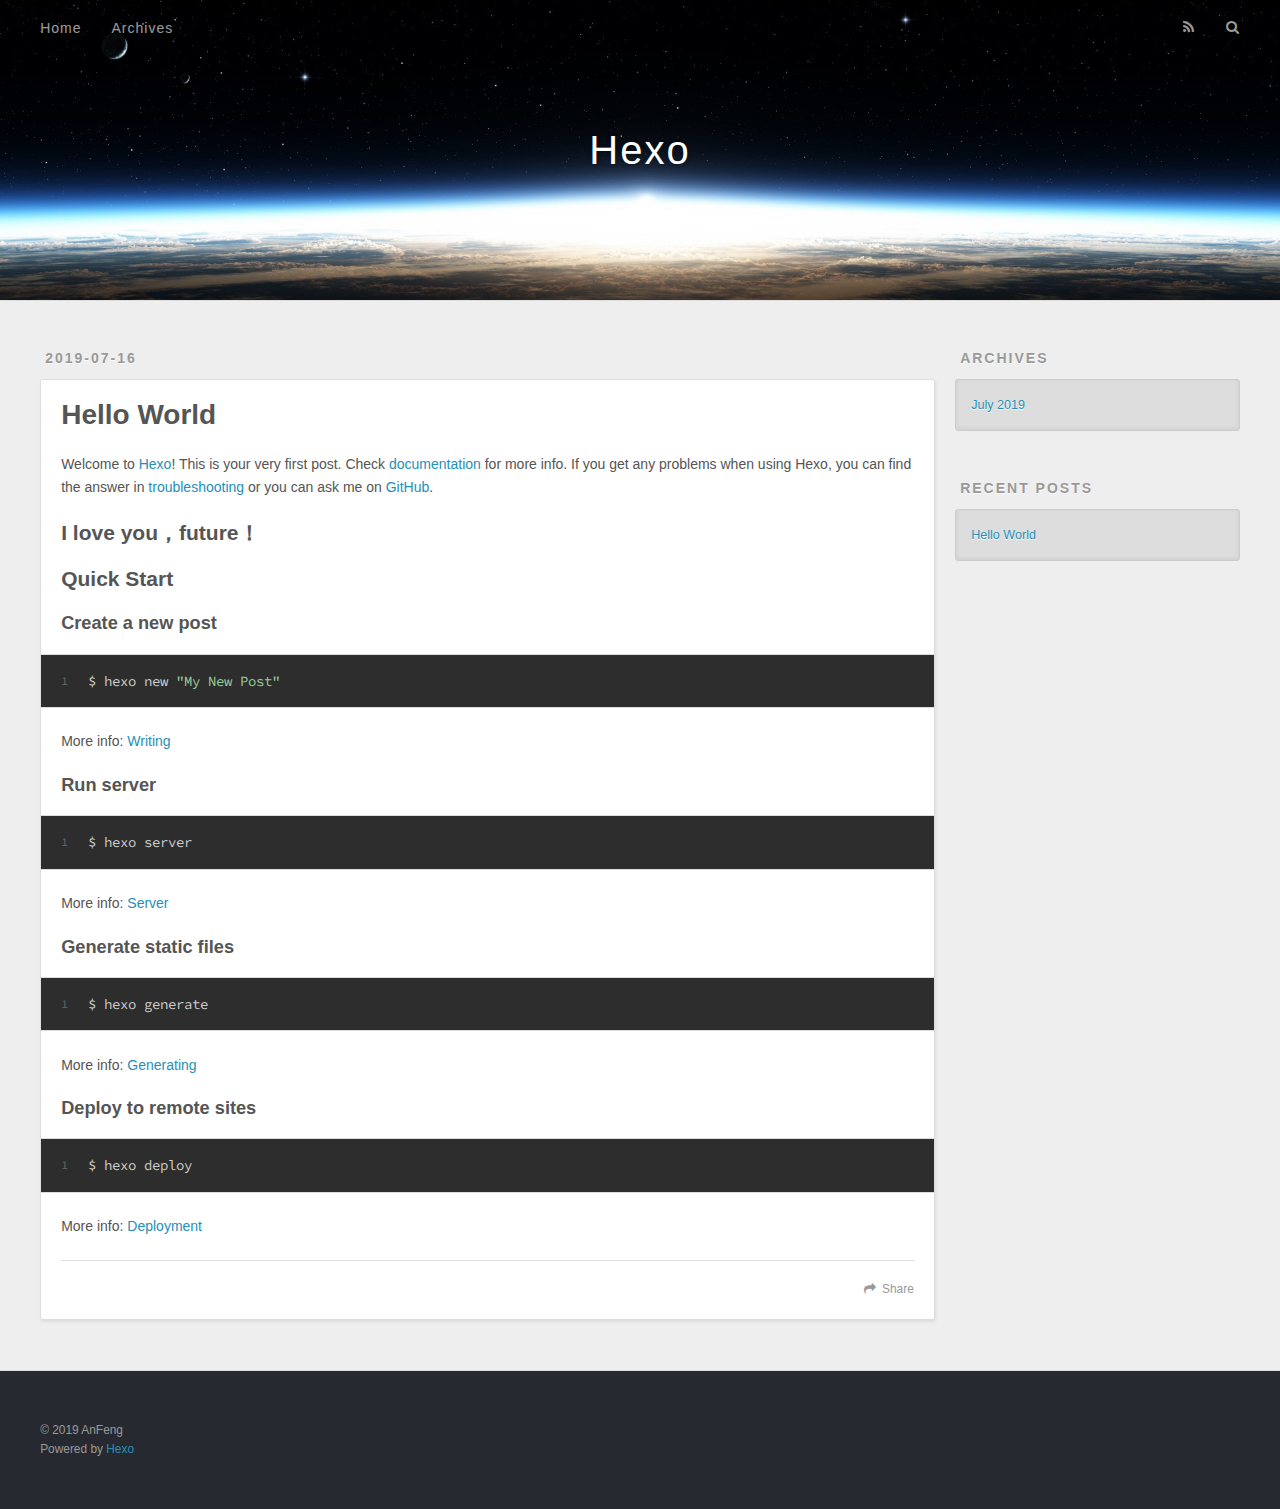
==== index.html @ 1b91a072 "Site updated: 2019-07-16 17:24:58" ====
<!DOCTYPE html>
<html>
<head><meta name="generator" content="Hexo 3.9.0">
  <meta charset="utf-8">
  

  
  <title>Hexo</title>
  <meta name="viewport" content="width=device-width, initial-scale=1, maximum-scale=1">
  <meta property="og:type" content="website">
<meta property="og:title" content="Hexo">
<meta property="og:url" content="https://duguchanglang.github.io.git/index.html">
<meta property="og:site_name" content="Hexo">
<meta property="og:locale" content="default">
<meta name="twitter:card" content="summary">
<meta name="twitter:title" content="Hexo">
  
    <link rel="alternate" href="/atom.xml" title="Hexo" type="application/atom+xml">
  
  
    <link rel="icon" href="/favicon.png">
  
  
    <link href="//fonts.googleapis.com/css?family=Source+Code+Pro" rel="stylesheet" type="text/css">
  
  <link rel="stylesheet" href="/css/style.css">
</head>
</html>
<body>
  <div id="container">
    <div id="wrap">
      <header id="header">
  <div id="banner"></div>
  <div id="header-outer" class="outer">
    <div id="header-title" class="inner">
      <h1 id="logo-wrap">
        <a href="/" id="logo">Hexo</a>
      </h1>
      
    </div>
    <div id="header-inner" class="inner">
      <nav id="main-nav">
        <a id="main-nav-toggle" class="nav-icon"></a>
        
          <a class="main-nav-link" href="/">Home</a>
        
          <a class="main-nav-link" href="/archives">Archives</a>
        
      </nav>
      <nav id="sub-nav">
        
          <a id="nav-rss-link" class="nav-icon" href="/atom.xml" title="RSS Feed"></a>
        
        <a id="nav-search-btn" class="nav-icon" title="Search"></a>
      </nav>
      <div id="search-form-wrap">
        <form action="//google.com/search" method="get" accept-charset="UTF-8" class="search-form"><input type="search" name="q" class="search-form-input" placeholder="Search"><button type="submit" class="search-form-submit">&#xF002;</button><input type="hidden" name="sitesearch" value="https://duguchanglang.github.io.git"></form>
      </div>
    </div>
  </div>
</header>
      <div class="outer">
        <section id="main">
  
    <article id="post-hello-world" class="article article-type-post" itemscope itemprop="blogPost">
  <div class="article-meta">
    <a href="/2019/07/16/hello-world/" class="article-date">
  <time datetime="2019-07-16T07:50:08.561Z" itemprop="datePublished">2019-07-16</time>
</a>
    
  </div>
  <div class="article-inner">
    
    
      <header class="article-header">
        
  
    <h1 itemprop="name">
      <a class="article-title" href="/2019/07/16/hello-world/">Hello World</a>
    </h1>
  

      </header>
    
    <div class="article-entry" itemprop="articleBody">
      
        <p>Welcome to <a href="https://hexo.io/" target="_blank" rel="noopener">Hexo</a>! This is your very first post. Check <a href="https://hexo.io/docs/" target="_blank" rel="noopener">documentation</a> for more info. If you get any problems when using Hexo, you can find the answer in <a href="https://hexo.io/docs/troubleshooting.html" target="_blank" rel="noopener">troubleshooting</a> or you can ask me on <a href="https://github.com/hexojs/hexo/issues" target="_blank" rel="noopener">GitHub</a>.</p>
<h2 id="I-love-you，future！"><a href="#I-love-you，future！" class="headerlink" title="I love you，future！"></a>I love you，future！</h2><h2 id="Quick-Start"><a href="#Quick-Start" class="headerlink" title="Quick Start"></a>Quick Start</h2><h3 id="Create-a-new-post"><a href="#Create-a-new-post" class="headerlink" title="Create a new post"></a>Create a new post</h3><figure class="highlight bash"><table><tr><td class="gutter"><pre><span class="line">1</span><br></pre></td><td class="code"><pre><span class="line">$ hexo new <span class="string">"My New Post"</span></span><br></pre></td></tr></table></figure>

<p>More info: <a href="https://hexo.io/docs/writing.html" target="_blank" rel="noopener">Writing</a></p>
<h3 id="Run-server"><a href="#Run-server" class="headerlink" title="Run server"></a>Run server</h3><figure class="highlight bash"><table><tr><td class="gutter"><pre><span class="line">1</span><br></pre></td><td class="code"><pre><span class="line">$ hexo server</span><br></pre></td></tr></table></figure>

<p>More info: <a href="https://hexo.io/docs/server.html" target="_blank" rel="noopener">Server</a></p>
<h3 id="Generate-static-files"><a href="#Generate-static-files" class="headerlink" title="Generate static files"></a>Generate static files</h3><figure class="highlight bash"><table><tr><td class="gutter"><pre><span class="line">1</span><br></pre></td><td class="code"><pre><span class="line">$ hexo generate</span><br></pre></td></tr></table></figure>

<p>More info: <a href="https://hexo.io/docs/generating.html" target="_blank" rel="noopener">Generating</a></p>
<h3 id="Deploy-to-remote-sites"><a href="#Deploy-to-remote-sites" class="headerlink" title="Deploy to remote sites"></a>Deploy to remote sites</h3><figure class="highlight bash"><table><tr><td class="gutter"><pre><span class="line">1</span><br></pre></td><td class="code"><pre><span class="line">$ hexo deploy</span><br></pre></td></tr></table></figure>

<p>More info: <a href="https://hexo.io/docs/deployment.html" target="_blank" rel="noopener">Deployment</a></p>

      
    </div>
    <footer class="article-footer">
      <a data-url="https://duguchanglang.github.io.git/2019/07/16/hello-world/" data-id="cjy5m1qto00001wuz02lzui1f" class="article-share-link">Share</a>
      
      
    </footer>
  </div>
  
</article>


  


</section>
        
          <aside id="sidebar">
  
    

  
    

  
    
  
    
  <div class="widget-wrap">
    <h3 class="widget-title">Archives</h3>
    <div class="widget">
      <ul class="archive-list"><li class="archive-list-item"><a class="archive-list-link" href="/archives/2019/07/">July 2019</a></li></ul>
    </div>
  </div>


  
    
  <div class="widget-wrap">
    <h3 class="widget-title">Recent Posts</h3>
    <div class="widget">
      <ul>
        
          <li>
            <a href="/2019/07/16/hello-world/">Hello World</a>
          </li>
        
      </ul>
    </div>
  </div>

  
</aside>
        
      </div>
      <footer id="footer">
  
  <div class="outer">
    <div id="footer-info" class="inner">
      &copy; 2019 AnFeng<br>
      Powered by <a href="http://hexo.io/" target="_blank">Hexo</a>
    </div>
  </div>
</footer>
    </div>
    <nav id="mobile-nav">
  
    <a href="/" class="mobile-nav-link">Home</a>
  
    <a href="/archives" class="mobile-nav-link">Archives</a>
  
</nav>
    

<script src="//ajax.googleapis.com/ajax/libs/jquery/2.0.3/jquery.min.js"></script>


  <link rel="stylesheet" href="/fancybox/jquery.fancybox.css">
  <script src="/fancybox/jquery.fancybox.pack.js"></script>


<script src="/js/script.js"></script>



  </div>
</body>
</html>
---- css/style.css ----
body {
  width: 100%;
}
body:before,
body:after {
  content: "";
  display: table;
}
body:after {
  clear: both;
}
html,
body,
div,
span,
applet,
object,
iframe,
h1,
h2,
h3,
h4,
h5,
h6,
p,
blockquote,
pre,
a,
abbr,
acronym,
address,
big,
cite,
code,
del,
dfn,
em,
img,
ins,
kbd,
q,
s,
samp,
small,
strike,
strong,
sub,
sup,
tt,
var,
dl,
dt,
dd,
ol,
ul,
li,
fieldset,
form,
label,
legend,
table,
caption,
tbody,
tfoot,
thead,
tr,
th,
td {
  margin: 0;
  padding: 0;
  border: 0;
  outline: 0;
  font-weight: inherit;
  font-style: inherit;
  font-family: inherit;
  font-size: 100%;
  vertical-align: baseline;
}
body {
  line-height: 1;
  color: #000;
  background: #fff;
}
ol,
ul {
  list-style: none;
}
table {
  border-collapse: separate;
  border-spacing: 0;
  vertical-align: middle;
}
caption,
th,
td {
  text-align: left;
  font-weight: normal;
  vertical-align: middle;
}
a img {
  border: none;
}
input,
button {
  margin: 0;
  padding: 0;
}
input::-moz-focus-inner,
button::-moz-focus-inner {
  border: 0;
  padding: 0;
}
@font-face {
  font-family: FontAwesome;
  font-style: normal;
  font-weight: normal;
  src: url("fonts/fontawesome-webfont.eot?v=#4.0.3");
  src: url("fonts/fontawesome-webfont.eot?#iefix&v=#4.0.3") format("embedded-opentype"), url("fonts/fontawesome-webfont.woff?v=#4.0.3") format("woff"), url("fonts/fontawesome-webfont.ttf?v=#4.0.3") format("truetype"), url("fonts/fontawesome-webfont.svg#fontawesomeregular?v=#4.0.3") format("svg");
}
html,
body,
#container {
  height: 100%;
}
body {
  background: #eee;
  font: 14px -apple-system, BlinkMacSystemFont, "Segoe UI", "Roboto", "Oxygen", "Ubuntu", "Cantarell", "Fira Sans", "Droid Sans", "Helvetica Neue", sans-serif;
  -webkit-text-size-adjust: 100%;
}
.outer {
  max-width: 1220px;
  margin: 0 auto;
  padding: 0 20px;
}
.outer:before,
.outer:after {
  content: "";
  display: table;
}
.outer:after {
  clear: both;
}
.inner {
  display: inline;
  float: left;
  width: 98.33333333333333%;
  margin: 0 0.833333333333333%;
}
.left,
.alignleft {
  float: left;
}
.right,
.alignright {
  float: right;
}
.clear {
  clear: both;
}
#container {
  position: relative;
}
.mobile-nav-on {
  overflow: hidden;
}
#wrap {
  height: 100%;
  width: 100%;
  position: absolute;
  top: 0;
  left: 0;
  -webkit-transition: 0.2s ease-out;
  -moz-transition: 0.2s ease-out;
  -ms-transition: 0.2s ease-out;
  transition: 0.2s ease-out;
  z-index: 1;
  background: #eee;
}
.mobile-nav-on #wrap {
  left: 280px;
}
@media screen and (min-width: 768px) {
  #main {
    display: inline;
    float: left;
    width: 73.33333333333333%;
    margin: 0 0.833333333333333%;
  }
}
.article-date,
.article-category-link,
.archive-year,
.widget-title {
  text-decoration: none;
  text-transform: uppercase;
  letter-spacing: 2px;
  color: #999;
  margin-bottom: 1em;
  margin-left: 5px;
  line-height: 1em;
  text-shadow: 0 1px #fff;
  font-weight: bold;
}
.article-inner,
.archive-article-inner {
  background: #fff;
  -webkit-box-shadow: 1px 2px 3px #ddd;
  box-shadow: 1px 2px 3px #ddd;
  border: 1px solid #ddd;
  border-radius: 3px;
}
.article-entry h1,
.widget h1 {
  font-size: 2em;
}
.article-entry h2,
.widget h2 {
  font-size: 1.5em;
}
.article-entry h3,
.widget h3 {
  font-size: 1.3em;
}
.article-entry h4,
.widget h4 {
  font-size: 1.2em;
}
.article-entry h5,
.widget h5 {
  font-size: 1em;
}
.article-entry h6,
.widget h6 {
  font-size: 1em;
  color: #999;
}
.article-entry hr,
.widget hr {
  border: 1px dashed #ddd;
}
.article-entry strong,
.widget strong {
  font-weight: bold;
}
.article-entry em,
.widget em,
.article-entry cite,
.widget cite {
  font-style: italic;
}
.article-entry sup,
.widget sup,
.article-entry sub,
.widget sub {
  font-size: 0.75em;
  line-height: 0;
  position: relative;
  vertical-align: baseline;
}
.article-entry sup,
.widget sup {
  top: -0.5em;
}
.article-entry sub,
.widget sub {
  bottom: -0.2em;
}
.article-entry small,
.widget small {
  font-size: 0.85em;
}
.article-entry acronym,
.widget acronym,
.article-entry abbr,
.widget abbr {
  border-bottom: 1px dotted;
}
.article-entry ul,
.widget ul,
.article-entry ol,
.widget ol,
.article-entry dl,
.widget dl {
  margin: 0 20px;
  line-height: 1.6em;
}
.article-entry ul ul,
.widget ul ul,
.article-entry ol ul,
.widget ol ul,
.article-entry ul ol,
.widget ul ol,
.article-entry ol ol,
.widget ol ol {
  margin-top: 0;
  margin-bottom: 0;
}
.article-entry ul,
.widget ul {
  list-style: disc;
}
.article-entry ol,
.widget ol {
  list-style: decimal;
}
.article-entry dt,
.widget dt {
  font-weight: bold;
}
#header {
  height: 300px;
  position: relative;
  border-bottom: 1px solid #ddd;
}
#header:before,
#header:after {
  content: "";
  position: absolute;
  left: 0;
  right: 0;
  height: 40px;
}
#header:before {
  top: 0;
  background: -webkit-linear-gradient(rgba(0,0,0,0.2), transparent);
  background: -moz-linear-gradient(rgba(0,0,0,0.2), transparent);
  background: -ms-linear-gradient(rgba(0,0,0,0.2), transparent);
  background: linear-gradient(rgba(0,0,0,0.2), transparent);
}
#header:after {
  bottom: 0;
  background: -webkit-linear-gradient(transparent, rgba(0,0,0,0.2));
  background: -moz-linear-gradient(transparent, rgba(0,0,0,0.2));
  background: -ms-linear-gradient(transparent, rgba(0,0,0,0.2));
  background: linear-gradient(transparent, rgba(0,0,0,0.2));
}
#header-outer {
  height: 100%;
  position: relative;
}
#header-inner {
  position: relative;
  overflow: hidden;
}
#banner {
  position: absolute;
  top: 0;
  left: 0;
  width: 100%;
  height: 100%;
  background: url("images/banner.jpg") center #000;
  -webkit-background-size: cover;
  -moz-background-size: cover;
  background-size: cover;
  z-index: -1;
}
#header-title {
  text-align: center;
  height: 40px;
  position: absolute;
  top: 50%;
  left: 0;
  margin-top: -20px;
}
#logo,
#subtitle {
  text-decoration: none;
  color: #fff;
  font-weight: 300;
  text-shadow: 0 1px 4px rgba(0,0,0,0.3);
}
#logo {
  font-size: 40px;
  line-height: 40px;
  letter-spacing: 2px;
}
#subtitle {
  font-size: 16px;
  line-height: 16px;
  letter-spacing: 1px;
}
#subtitle-wrap {
  margin-top: 16px;
}
#main-nav {
  float: left;
  margin-left: -15px;
}
.nav-icon,
.main-nav-link {
  float: left;
  color: #fff;
  opacity: 0.6;
  text-decoration: none;
  text-shadow: 0 1px rgba(0,0,0,0.2);
  -webkit-transition: opacity 0.2s;
  -moz-transition: opacity 0.2s;
  -ms-transition: opacity 0.2s;
  transition: opacity 0.2s;
  display: block;
  padding: 20px 15px;
}
.nav-icon:hover,
.main-nav-link:hover {
  opacity: 1;
}
.nav-icon {
  font-family: FontAwesome;
  text-align: center;
  font-size: 14px;
  width: 14px;
  height: 14px;
  padding: 20px 15px;
  position: relative;
  cursor: pointer;
}
.main-nav-link {
  font-weight: 300;
  letter-spacing: 1px;
}
@media screen and (max-width: 479px) {
  .main-nav-link {
    display: none;
  }
}
#main-nav-toggle {
  display: none;
}
#main-nav-toggle:before {
  content: "\f0c9";
}
@media screen and (max-width: 479px) {
  #main-nav-toggle {
    display: block;
  }
}
#sub-nav {
  float: right;
  margin-right: -15px;
}
#nav-rss-link:before {
  content: "\f09e";
}
#nav-search-btn:before {
  content: "\f002";
}
#search-form-wrap {
  position: absolute;
  top: 15px;
  width: 150px;
  height: 30px;
  right: -150px;
  opacity: 0;
  -webkit-transition: 0.2s ease-out;
  -moz-transition: 0.2s ease-out;
  -ms-transition: 0.2s ease-out;
  transition: 0.2s ease-out;
}
#search-form-wrap.on {
  opacity: 1;
  right: 0;
}
@media screen and (max-width: 479px) {
  #search-form-wrap {
    width: 100%;
    right: -100%;
  }
}
.search-form {
  position: absolute;
  top: 0;
  left: 0;
  right: 0;
  background: #fff;
  padding: 5px 15px;
  border-radius: 15px;
  -webkit-box-shadow: 0 0 10px rgba(0,0,0,0.3);
  box-shadow: 0 0 10px rgba(0,0,0,0.3);
}
.search-form-input {
  border: none;
  background: none;
  color: #555;
  width: 100%;
  font: 13px -apple-system, BlinkMacSystemFont, "Segoe UI", "Roboto", "Oxygen", "Ubuntu", "Cantarell", "Fira Sans", "Droid Sans", "Helvetica Neue", sans-serif;
  outline: none;
}
.search-form-input::-webkit-search-results-decoration,
.search-form-input::-webkit-search-cancel-button {
  -webkit-appearance: none;
}
.search-form-submit {
  position: absolute;
  top: 50%;
  right: 10px;
  margin-top: -7px;
  font: 13px FontAwesome;
  border: none;
  background: none;
  color: #bbb;
  cursor: pointer;
}
.search-form-submit:hover,
.search-form-submit:focus {
  color: #777;
}
.article {
  margin: 50px 0;
}
.article-inner {
  overflow: hidden;
}
.article-meta:before,
.article-meta:after {
  content: "";
  display: table;
}
.article-meta:after {
  clear: both;
}
.article-date {
  float: left;
}
.article-category {
  float: left;
  line-height: 1em;
  color: #ccc;
  text-shadow: 0 1px #fff;
  margin-left: 8px;
}
.article-category:before {
  content: "\2022";
}
.article-category-link {
  margin: 0 12px 1em;
}
.article-header {
  padding: 20px 20px 0;
}
.article-title {
  text-decoration: none;
  font-size: 2em;
  font-weight: bold;
  color: #555;
  line-height: 1.1em;
  -webkit-transition: color 0.2s;
  -moz-transition: color 0.2s;
  -ms-transition: color 0.2s;
  transition: color 0.2s;
}
a.article-title:hover {
  color: #258fb8;
}
.article-entry {
  color: #555;
  padding: 0 20px;
}
.article-entry:before,
.article-entry:after {
  content: "";
  display: table;
}
.article-entry:after {
  clear: both;
}
.article-entry p,
.article-entry table {
  line-height: 1.6em;
  margin: 1.6em 0;
}
.article-entry h1,
.article-entry h2,
.article-entry h3,
.article-entry h4,
.article-entry h5,
.article-entry h6 {
  font-weight: bold;
}
.article-entry h1,
.article-entry h2,
.article-entry h3,
.article-entry h4,
.article-entry h5,
.article-entry h6 {
  line-height: 1.1em;
  margin: 1.1em 0;
}
.article-entry a {
  color: #258fb8;
  text-decoration: none;
}
.article-entry a:hover {
  text-decoration: underline;
}
.article-entry ul,
.article-entry ol,
.article-entry dl {
  margin-top: 1.6em;
  margin-bottom: 1.6em;
}
.article-entry img,
.article-entry video {
  max-width: 100%;
  height: auto;
  display: block;
  margin: auto;
}
.article-entry iframe {
  border: none;
}
.article-entry table {
  width: 100%;
  border-collapse: collapse;
  border-spacing: 0;
}
.article-entry th {
  font-weight: bold;
  border-bottom: 3px solid #ddd;
  padding-bottom: 0.5em;
}
.article-entry td {
  border-bottom: 1px solid #ddd;
  padding: 10px 0;
}
.article-entry blockquote {
  font-family: Georgia, "Times New Roman", serif;
  font-size: 1.4em;
  margin: 1.6em 20px;
  text-align: center;
}
.article-entry blockquote footer {
  font-size: 14px;
  margin: 1.6em 0;
  font-family: -apple-system, BlinkMacSystemFont, "Segoe UI", "Roboto", "Oxygen", "Ubuntu", "Cantarell", "Fira Sans", "Droid Sans", "Helvetica Neue", sans-serif;
}
.article-entry blockquote footer cite:before {
  content: "—";
  padding: 0 0.5em;
}
.article-entry .pullquote {
  text-align: left;
  width: 45%;
  margin: 0;
}
.article-entry .pullquote.left {
  margin-left: 0.5em;
  margin-right: 1em;
}
.article-entry .pullquote.right {
  margin-right: 0.5em;
  margin-left: 1em;
}
.article-entry .caption {
  color: #999;
  display: block;
  font-size: 0.9em;
  margin-top: 0.5em;
  position: relative;
  text-align: center;
}
.article-entry .video-container {
  position: relative;
  padding-top: 56.25%;
  height: 0;
  overflow: hidden;
}
.article-entry .video-container iframe,
.article-entry .video-container object,
.article-entry .video-container embed {
  position: absolute;
  top: 0;
  left: 0;
  width: 100%;
  height: 100%;
  margin-top: 0;
}
.article-more-link a {
  display: inline-block;
  line-height: 1em;
  padding: 6px 15px;
  border-radius: 15px;
  background: #eee;
  color: #999;
  text-shadow: 0 1px #fff;
  text-decoration: none;
}
.article-more-link a:hover {
  background: #258fb8;
  color: #fff;
  text-decoration: none;
  text-shadow: 0 1px #1e7293;
}
.article-footer {
  font-size: 0.85em;
  line-height: 1.6em;
  border-top: 1px solid #ddd;
  padding-top: 1.6em;
  margin: 0 20px 20px;
}
.article-footer:before,
.article-footer:after {
  content: "";
  display: table;
}
.article-footer:after {
  clear: both;
}
.article-footer a {
  color: #999;
  text-decoration: none;
}
.article-footer a:hover {
  color: #555;
}
.article-tag-list-item {
  float: left;
  margin-right: 10px;
}
.article-tag-list-link:before {
  content: "#";
}
.article-comment-link {
  float: right;
}
.article-comment-link:before {
  content: "\f075";
  font-family: FontAwesome;
  padding-right: 8px;
}
.article-share-link {
  cursor: pointer;
  float: right;
  margin-left: 20px;
}
.article-share-link:before {
  content: "\f064";
  font-family: FontAwesome;
  padding-right: 6px;
}
#article-nav {
  position: relative;
}
#article-nav:before,
#article-nav:after {
  content: "";
  display: table;
}
#article-nav:after {
  clear: both;
}
@media screen and (min-width: 768px) {
  #article-nav {
    margin: 50px 0;
  }
  #article-nav:before {
    width: 8px;
    height: 8px;
    position: absolute;
    top: 50%;
    left: 50%;
    margin-top: -4px;
    margin-left: -4px;
    content: "";
    border-radius: 50%;
    background: #ddd;
    -webkit-box-shadow: 0 1px 2px #fff;
    box-shadow: 0 1px 2px #fff;
  }
}
.article-nav-link-wrap {
  text-decoration: none;
  text-shadow: 0 1px #fff;
  color: #999;
  -webkit-box-sizing: border-box;
  -moz-box-sizing: border-box;
  box-sizing: border-box;
  margin-top: 50px;
  text-align: center;
  display: block;
}
.article-nav-link-wrap:hover {
  color: #555;
}
@media screen and (min-width: 768px) {
  .article-nav-link-wrap {
    width: 50%;
    margin-top: 0;
  }
}
@media screen and (min-width: 768px) {
  #article-nav-newer {
    float: left;
    text-align: right;
    padding-right: 20px;
  }
}
@media screen and (min-width: 768px) {
  #article-nav-older {
    float: right;
    text-align: left;
    padding-left: 20px;
  }
}
.article-nav-caption {
  text-transform: uppercase;
  letter-spacing: 2px;
  color: #ddd;
  line-height: 1em;
  font-weight: bold;
}
#article-nav-newer .article-nav-caption {
  margin-right: -2px;
}
.article-nav-title {
  font-size: 0.85em;
  line-height: 1.6em;
  margin-top: 0.5em;
}
.article-share-box {
  position: absolute;
  display: none;
  background: #fff;
  -webkit-box-shadow: 1px 2px 10px rgba(0,0,0,0.2);
  box-shadow: 1px 2px 10px rgba(0,0,0,0.2);
  border-radius: 3px;
  margin-left: -145px;
  overflow: hidden;
  z-index: 1;
}
.article-share-box.on {
  display: block;
}
.article-share-input {
  width: 100%;
  background: none;
  -webkit-box-sizing: border-box;
  -moz-box-sizing: border-box;
  box-sizing: border-box;
  font: 14px -apple-system, BlinkMacSystemFont, "Segoe UI", "Roboto", "Oxygen", "Ubuntu", "Cantarell", "Fira Sans", "Droid Sans", "Helvetica Neue", sans-serif;
  padding: 0 15px;
  color: #555;
  outline: none;
  border: 1px solid #ddd;
  border-radius: 3px 3px 0 0;
  height: 36px;
  line-height: 36px;
}
.article-share-links {
  background: #eee;
}
.article-share-links:before,
.article-share-links:after {
  content: "";
  display: table;
}
.article-share-links:after {
  clear: both;
}
.article-share-twitter,
.article-share-facebook,
.article-share-pinterest,
.article-share-google {
  width: 50px;
  height: 36px;
  display: block;
  float: left;
  position: relative;
  color: #999;
  text-shadow: 0 1px #fff;
}
.article-share-twitter:before,
.article-share-facebook:before,
.article-share-pinterest:before,
.article-share-google:before {
  font-size: 20px;
  font-family: FontAwesome;
  width: 20px;
  height: 20px;
  position: absolute;
  top: 50%;
  left: 50%;
  margin-top: -10px;
  margin-left: -10px;
  text-align: center;
}
.article-share-twitter:hover,
.article-share-facebook:hover,
.article-share-pinterest:hover,
.article-share-google:hover {
  color: #fff;
}
.article-share-twitter:before {
  content: "\f099";
}
.article-share-twitter:hover {
  background: #00aced;
  text-shadow: 0 1px #008abe;
}
.article-share-facebook:before {
  content: "\f09a";
}
.article-share-facebook:hover {
  background: #3b5998;
  text-shadow: 0 1px #2f477a;
}
.article-share-pinterest:before {
  content: "\f0d2";
}
.article-share-pinterest:hover {
  background: #cb2027;
  text-shadow: 0 1px #a21a1f;
}
.article-share-google:before {
  content: "\f0d5";
}
.article-share-google:hover {
  background: #dd4b39;
  text-shadow: 0 1px #be3221;
}
.article-gallery {
  background: #000;
  position: relative;
}
.article-gallery-photos {
  position: relative;
  overflow: hidden;
}
.article-gallery-img {
  display: none;
  max-width: 100%;
}
.article-gallery-img:first-child {
  display: block;
}
.article-gallery-img.loaded {
  position: absolute;
  display: block;
}
.article-gallery-img img {
  display: block;
  max-width: 100%;
  margin: 0 auto;
}
#comments {
  background: #fff;
  -webkit-box-shadow: 1px 2px 3px #ddd;
  box-shadow: 1px 2px 3px #ddd;
  padding: 20px;
  border: 1px solid #ddd;
  border-radius: 3px;
  margin: 50px 0;
}
#comments a {
  color: #258fb8;
}
.archives-wrap {
  margin: 50px 0;
}
.archives:before,
.archives:after {
  content: "";
  display: table;
}
.archives:after {
  clear: both;
}
.archive-year-wrap {
  margin-bottom: 1em;
}
.archives {
  -webkit-column-gap: 10px;
  -moz-column-gap: 10px;
  column-gap: 10px;
}
@media screen and (min-width: 480px) and (max-width: 767px) {
  .archives {
    -webkit-column-count: 2;
    -moz-column-count: 2;
    column-count: 2;
  }
}
@media screen and (min-width: 768px) {
  .archives {
    -webkit-column-count: 3;
    -moz-column-count: 3;
    column-count: 3;
  }
}
.archive-article {
  -webkit-column-break-inside: avoid;
  page-break-inside: avoid;
  overflow: hidden;
  break-inside: avoid-column;
}
.archive-article-inner {
  padding: 10px;
  margin-bottom: 15px;
}
.archive-article-title {
  text-decoration: none;
  font-weight: bold;
  color: #555;
  -webkit-transition: color 0.2s;
  -moz-transition: color 0.2s;
  -ms-transition: color 0.2s;
  transition: color 0.2s;
  line-height: 1.6em;
}
.archive-article-title:hover {
  color: #258fb8;
}
.archive-article-footer {
  margin-top: 1em;
}
.archive-article-date {
  color: #999;
  text-decoration: none;
  font-size: 0.85em;
  line-height: 1em;
  margin-bottom: 0.5em;
  display: block;
}
#page-nav {
  margin: 50px auto;
  background: #fff;
  -webkit-box-shadow: 1px 2px 3px #ddd;
  box-shadow: 1px 2px 3px #ddd;
  border: 1px solid #ddd;
  border-radius: 3px;
  text-align: center;
  color: #999;
  overflow: hidden;
}
#page-nav:before,
#page-nav:after {
  content: "";
  display: table;
}
#page-nav:after {
  clear: both;
}
#page-nav a,
#page-nav span {
  padding: 10px 20px;
  line-height: 1;
  height: 2ex;
}
#page-nav a {
  color: #999;
  text-decoration: none;
}
#page-nav a:hover {
  background: #999;
  color: #fff;
}
#page-nav .prev {
  float: left;
}
#page-nav .next {
  float: right;
}
#page-nav .page-number {
  display: inline-block;
}
@media screen and (max-width: 479px) {
  #page-nav .page-number {
    display: none;
  }
}
#page-nav .current {
  color: #555;
  font-weight: bold;
}
#page-nav .space {
  color: #ddd;
}
#footer {
  background: #262a30;
  padding: 50px 0;
  border-top: 1px solid #ddd;
  color: #999;
}
#footer a {
  color: #258fb8;
  text-decoration: none;
}
#footer a:hover {
  text-decoration: underline;
}
#footer-info {
  line-height: 1.6em;
  font-size: 0.85em;
}
.article-entry pre,
.article-entry .highlight {
  background: #2d2d2d;
  margin: 0 -20px;
  padding: 15px 20px;
  border-style: solid;
  border-color: #ddd;
  border-width: 1px 0;
  overflow: auto;
  color: #ccc;
  line-height: 22.400000000000002px;
}
.article-entry .highlight .gutter pre,
.article-entry .gist .gist-file .gist-data .line-numbers {
  color: #666;
  font-size: 0.85em;
}
.article-entry pre,
.article-entry code {
  font-family: "Source Code Pro", Consolas, Monaco, Menlo, Consolas, monospace;
}
.article-entry code {
  background: #eee;
  text-shadow: 0 1px #fff;
  padding: 0 0.3em;
}
.article-entry pre code {
  background: none;
  text-shadow: none;
  padding: 0;
}
.article-entry .highlight pre {
  border: none;
  margin: 0;
  padding: 0;
}
.article-entry .highlight table {
  margin: 0;
  width: auto;
}
.article-entry .highlight td {
  border: none;
  padding: 0;
}
.article-entry .highlight figcaption {
  font-size: 0.85em;
  color: #999;
  line-height: 1em;
  margin-bottom: 1em;
}
.article-entry .highlight figcaption:before,
.article-entry .highlight figcaption:after {
  content: "";
  display: table;
}
.article-entry .highlight figcaption:after {
  clear: both;
}
.article-entry .highlight figcaption a {
  float: right;
}
.article-entry .highlight .gutter pre {
  text-align: right;
  padding-right: 20px;
}
.article-entry .highlight .line {
  height: 22.400000000000002px;
}
.article-entry .highlight .line.marked {
  background: #515151;
}
.article-entry .gist {
  margin: 0 -20px;
  border-style: solid;
  border-color: #ddd;
  border-width: 1px 0;
  background: #2d2d2d;
  padding: 15px 20px 15px 0;
}
.article-entry .gist .gist-file {
  border: none;
  font-family: "Source Code Pro", Consolas, Monaco, Menlo, Consolas, monospace;
  margin: 0;
}
.article-entry .gist .gist-file .gist-data {
  background: none;
  border: none;
}
.article-entry .gist .gist-file .gist-data .line-numbers {
  background: none;
  border: none;
  padding: 0 20px 0 0;
}
.article-entry .gist .gist-file .gist-data .line-data {
  padding: 0 !important;
}
.article-entry .gist .gist-file .highlight {
  margin: 0;
  padding: 0;
  border: none;
}
.article-entry .gist .gist-file .gist-meta {
  background: #2d2d2d;
  color: #999;
  font: 0.85em -apple-system, BlinkMacSystemFont, "Segoe UI", "Roboto", "Oxygen", "Ubuntu", "Cantarell", "Fira Sans", "Droid Sans", "Helvetica Neue", sans-serif;
  text-shadow: 0 0;
  padding: 0;
  margin-top: 1em;
  margin-left: 20px;
}
.article-entry .gist .gist-file .gist-meta a {
  color: #258fb8;
  font-weight: normal;
}
.article-entry .gist .gist-file .gist-meta a:hover {
  text-decoration: underline;
}
pre .comment,
pre .title {
  color: #999;
}
pre .variable,
pre .attribute,
pre .tag,
pre .regexp,
pre .ruby .constant,
pre .xml .tag .title,
pre .xml .pi,
pre .xml .doctype,
pre .html .doctype,
pre .css .id,
pre .css .class,
pre .css .pseudo {
  color: #f2777a;
}
pre .number,
pre .preprocessor,
pre .built_in,
pre .literal,
pre .params,
pre .constant {
  color: #f99157;
}
pre .class,
pre .ruby .class .title,
pre .css .rules .attribute {
  color: #9c9;
}
pre .string,
pre .value,
pre .inheritance,
pre .header,
pre .ruby .symbol,
pre .xml .cdata {
  color: #9c9;
}
pre .css .hexcolor {
  color: #6cc;
}
pre .function,
pre .python .decorator,
pre .python .title,
pre .ruby .function .title,
pre .ruby .title .keyword,
pre .perl .sub,
pre .javascript .title,
pre .coffeescript .title {
  color: #69c;
}
pre .keyword,
pre .javascript .function {
  color: #c9c;
}
@media screen and (max-width: 479px) {
  #mobile-nav {
    position: absolute;
    top: 0;
    left: 0;
    width: 280px;
    height: 100%;
    background: #191919;
    border-right: 1px solid #fff;
  }
}
@media screen and (max-width: 479px) {
  .mobile-nav-link {
    display: block;
    color: #999;
    text-decoration: none;
    padding: 15px 20px;
    font-weight: bold;
  }
  .mobile-nav-link:hover {
    color: #fff;
  }
}
@media screen and (min-width: 768px) {
  #sidebar {
    display: inline;
    float: left;
    width: 23.333333333333332%;
    margin: 0 0.833333333333333%;
  }
}
.widget-wrap {
  margin: 50px 0;
}
.widget {
  color: #777;
  text-shadow: 0 1px #fff;
  background: #ddd;
  -webkit-box-shadow: 0 -1px 4px #ccc inset;
  box-shadow: 0 -1px 4px #ccc inset;
  border: 1px solid #ccc;
  padding: 15px;
  border-radius: 3px;
}
.widget a {
  color: #258fb8;
  text-decoration: none;
}
.widget a:hover {
  text-decoration: underline;
}
.widget ul ul,
.widget ol ul,
.widget dl ul,
.widget ul ol,
.widget ol ol,
.widget dl ol,
.widget ul dl,
.widget ol dl,
.widget dl dl {
  margin-left: 15px;
  list-style: disc;
}
.widget {
  line-height: 1.6em;
  word-wrap: break-word;
  font-size: 0.9em;
}
.widget ul,
.widget ol {
  list-style: none;
  margin: 0;
}
.widget ul ul,
.widget ol ul,
.widget ul ol,
.widget ol ol {
  margin: 0 20px;
}
.widget ul ul,
.widget ol ul {
  list-style: disc;
}
.widget ul ol,
.widget ol ol {
  list-style: decimal;
}
.category-list-count,
.tag-list-count,
.archive-list-count {
  padding-left: 5px;
  color: #999;
  font-size: 0.85em;
}
.category-list-count:before,
.tag-list-count:before,
.archive-list-count:before {
  content: "(";
}
.category-list-count:after,
.tag-list-count:after,
.archive-list-count:after {
  content: ")";
}
.tagcloud a {
  margin-right: 5px;
  display: inline-block;
}
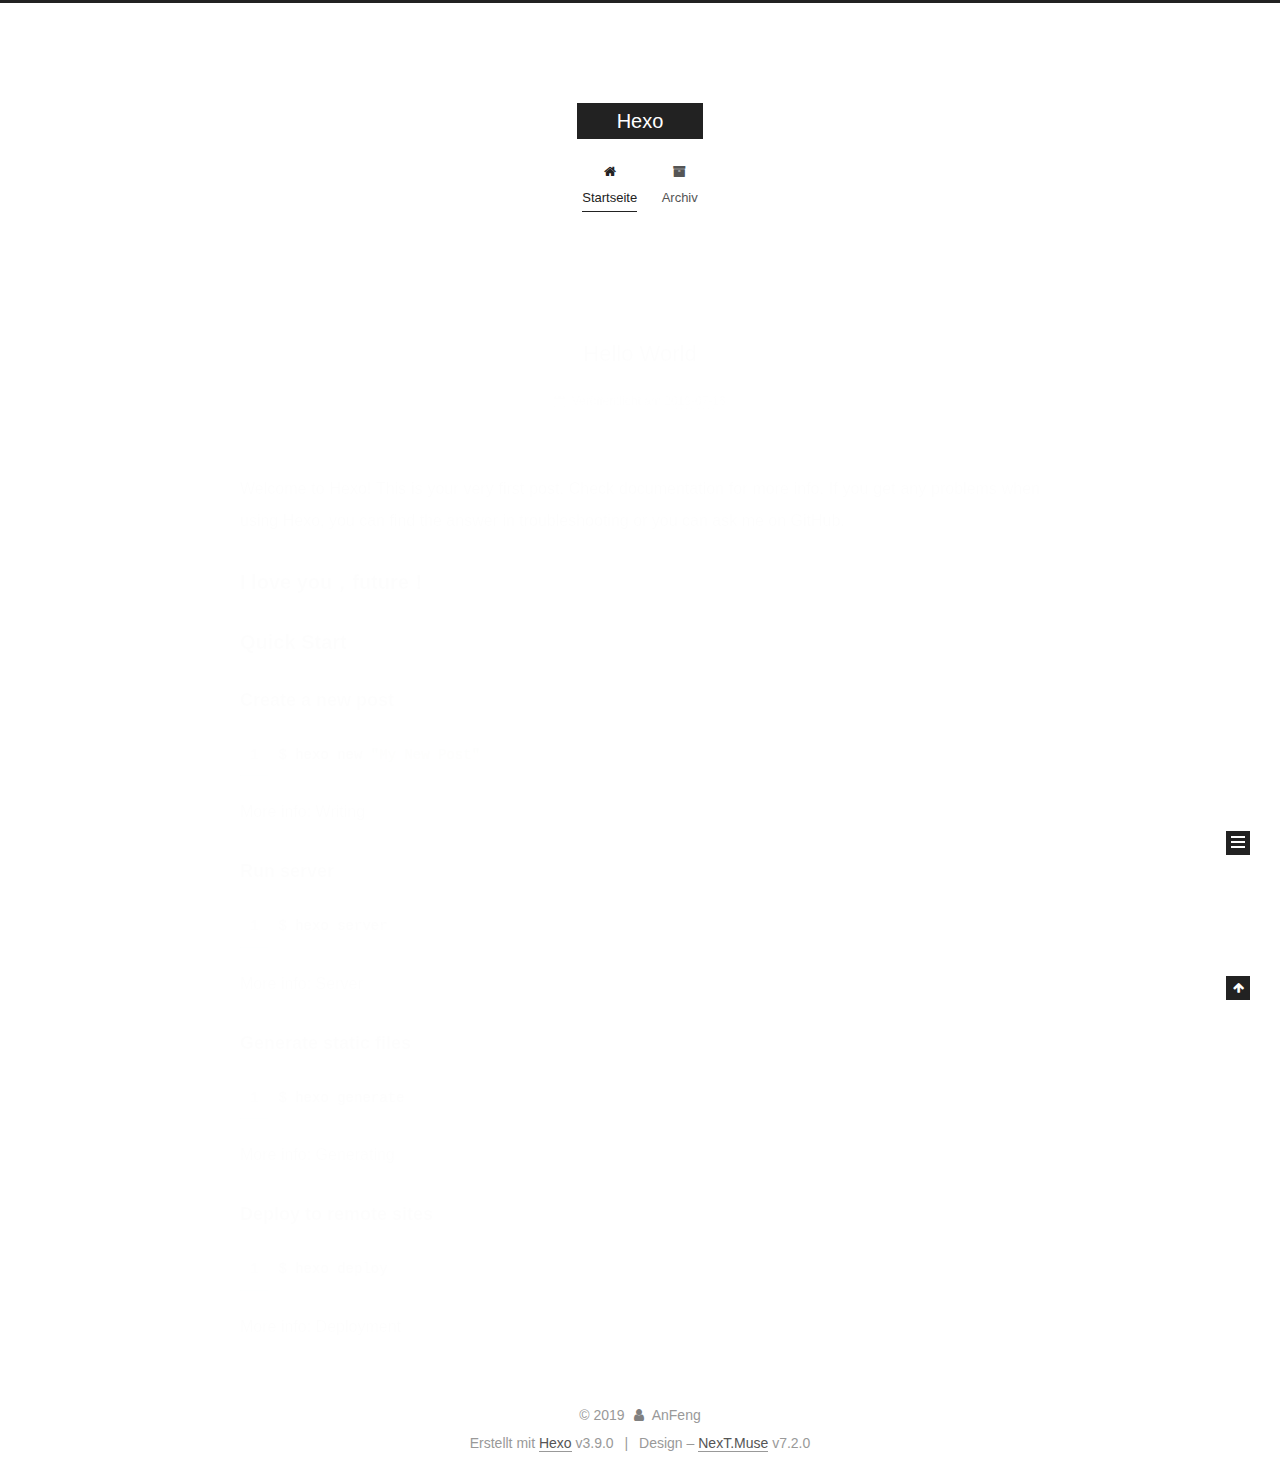
==== commit 977b8c72: "Site updated: 2019-07-16 18:52:25" ====
--- a/index.html
+++ b/index.html
@@ -1,12 +1,99 @@
 <!DOCTYPE html>
-<html>
+
+
+
+
+
+
+
+
+
+
+
+
+  
+
+
+<html class="theme-next muse use-motion" lang>
 <head><meta name="generator" content="Hexo 3.9.0">
-  <meta charset="utf-8">
-  
-
-  
-  <title>Hexo</title>
-  <meta name="viewport" content="width=device-width, initial-scale=1, maximum-scale=1">
+  <meta charset="UTF-8">
+<meta http-equiv="X-UA-Compatible" content="IE=edge">
+<meta name="viewport" content="width=device-width, initial-scale=1, maximum-scale=2">
+<meta name="theme-color" content="#222">
+
+
+
+
+
+
+
+
+
+
+
+
+
+
+
+
+
+
+
+
+
+
+<link rel="stylesheet" href="/lib/font-awesome/css/font-awesome.min.css?v=4.7.0">
+
+<link rel="stylesheet" href="/css/main.css?v=7.2.0">
+
+
+  <link rel="apple-touch-icon" sizes="180x180" href="/images/apple-touch-icon-next.png?v=7.2.0">
+
+
+  <link rel="icon" type="image/png" sizes="32x32" href="/images/favicon-32x32-next.png?v=7.2.0">
+
+
+  <link rel="icon" type="image/png" sizes="16x16" href="/images/favicon-16x16-next.png?v=7.2.0">
+
+
+  <link rel="mask-icon" href="/images/logo.svg?v=7.2.0" color="#222">
+
+
+
+
+
+
+
+<script id="hexo.configurations">
+  var NexT = window.NexT || {};
+  var CONFIG = {
+    root: '/',
+    scheme: 'Muse',
+    version: '7.2.0',
+    sidebar: {"position":"left","display":"post","offset":12,"onmobile":false,"dimmer":false},
+    back2top: true,
+    back2top_sidebar: false,
+    fancybox: false,
+    fastclick: false,
+    lazyload: false,
+    tabs: true,
+    motion: {"enable":true,"async":false,"transition":{"post_block":"fadeIn","post_header":"slideDownIn","post_body":"slideDownIn","coll_header":"slideLeftIn","sidebar":"slideUpIn"}},
+    algolia: {
+      applicationID: '',
+      apiKey: '',
+      indexName: '',
+      hits: {"per_page":10},
+      labels: {"input_placeholder":"Search for Posts","hits_empty":"We didn't find any results for the search: ${query}","hits_stats":"${hits} results found in ${time} ms"}
+    }
+  };
+</script>
+
+
+  
+
+
+
+
   <meta property="og:type" content="website">
 <meta property="og:title" content="Hexo">
 <meta property="og:url" content="https://duguchanglang.github.io.git/index.html">
@@ -14,175 +101,580 @@
 <meta property="og:locale" content="default">
 <meta name="twitter:card" content="summary">
 <meta name="twitter:title" content="Hexo">
-  
-    <link rel="alternate" href="/atom.xml" title="Hexo" type="application/atom+xml">
-  
-  
-    <link rel="icon" href="/favicon.png">
-  
-  
-    <link href="//fonts.googleapis.com/css?family=Source+Code+Pro" rel="stylesheet" type="text/css">
-  
-  <link rel="stylesheet" href="/css/style.css">
+
+
+
+
+
+  
+  
+  <link rel="canonical" href="https://duguchanglang.github.io.git/">
+
+
+
+<script id="page.configurations">
+  CONFIG.page = {
+    sidebar: "",
+  };
+</script>
+
+  <title>Hexo</title>
+  
+
+
+
+
+
+
+
+
+
+
+
+
+  <noscript>
+  <style>
+  .use-motion .motion-element,
+  .use-motion .brand,
+  .use-motion .menu-item,
+  .sidebar-inner,
+  .use-motion .post-block,
+  .use-motion .pagination,
+  .use-motion .comments,
+  .use-motion .post-header,
+  .use-motion .post-body,
+  .use-motion .collection-title { opacity: initial; }
+
+  .use-motion .logo,
+  .use-motion .site-title,
+  .use-motion .site-subtitle {
+    opacity: initial;
+    top: initial;
+  }
+
+  .use-motion .logo-line-before i { left: initial; }
+  .use-motion .logo-line-after i { right: initial; }
+  </style>
+</noscript>
+
 </head>
-</html>
-<body>
-  <div id="container">
-    <div id="wrap">
-      <header id="header">
-  <div id="banner"></div>
-  <div id="header-outer" class="outer">
-    <div id="header-title" class="inner">
-      <h1 id="logo-wrap">
-        <a href="/" id="logo">Hexo</a>
-      </h1>
-      
+
+<body itemscope itemtype="http://schema.org/WebPage" lang="default">
+
+  
+  
+    
+  
+
+  <div class="container sidebar-position-left 
+  page-home">
+    <div class="headband"></div>
+
+    <header id="header" class="header" itemscope itemtype="http://schema.org/WPHeader">
+      <div class="header-inner"><div class="site-brand-wrapper">
+  <div class="site-meta">
+    
+
+    <div class="custom-logo-site-title">
+      <a href="/" class="brand" rel="start">
+        <span class="logo-line-before"><i></i></span>
+        <span class="site-title">Hexo</span>
+        <span class="logo-line-after"><i></i></span>
+      </a>
     </div>
-    <div id="header-inner" class="inner">
-      <nav id="main-nav">
-        <a id="main-nav-toggle" class="nav-icon"></a>
-        
-          <a class="main-nav-link" href="/">Home</a>
-        
-          <a class="main-nav-link" href="/archives">Archives</a>
-        
-      </nav>
-      <nav id="sub-nav">
-        
-          <a id="nav-rss-link" class="nav-icon" href="/atom.xml" title="RSS Feed"></a>
-        
-        <a id="nav-search-btn" class="nav-icon" title="Search"></a>
-      </nav>
-      <div id="search-form-wrap">
-        <form action="//google.com/search" method="get" accept-charset="UTF-8" class="search-form"><input type="search" name="q" class="search-form-input" placeholder="Search"><button type="submit" class="search-form-submit">&#xF002;</button><input type="hidden" name="sitesearch" value="https://duguchanglang.github.io.git"></form>
-      </div>
+    
+    
+  </div>
+
+  <div class="site-nav-toggle">
+    <button aria-label="Navigationsleiste an/ausschalten">
+      <span class="btn-bar"></span>
+      <span class="btn-bar"></span>
+      <span class="btn-bar"></span>
+    </button>
+  </div>
+</div>
+
+
+
+<nav class="site-nav">
+  
+    <ul id="menu" class="menu">
+      
+        
+        
+        
+          
+          <li class="menu-item menu-item-home menu-item-active">
+
+    
+    
+      
+    
+
+    
+
+    <a href="/" rel="section"><i class="menu-item-icon fa fa-fw fa-home"></i> <br>Startseite</a>
+
+  </li>
+        
+        
+        
+          
+          <li class="menu-item menu-item-archives">
+
+    
+    
+      
+    
+
+    
+
+    <a href="/archives/" rel="section"><i class="menu-item-icon fa fa-fw fa-archive"></i> <br>Archiv</a>
+
+  </li>
+
+      
+      
+    </ul>
+  
+
+  
+    
+
+  
+
+  
+</nav>
+
+
+
+  
+
+
+
+</div>
+    </header>
+
+    
+
+
+    <main id="main" class="main">
+      <div class="main-inner">
+        <div class="content-wrap">
+          
+          <div id="content" class="content">
+            
+  <section id="posts" class="posts-expand">
+    
+      
+
+  
+
+  
+  
+  
+
+  
+
+  <article class="post post-type-normal" itemscope itemtype="http://schema.org/Article">
+  
+  
+  
+  <div class="post-block">
+    <link itemprop="mainEntityOfPage" href="https://duguchanglang.github.io.git/2019/07/16/hello-world/">
+
+    <span hidden itemprop="author" itemscope itemtype="http://schema.org/Person">
+      <meta itemprop="name" content="AnFeng">
+      <meta itemprop="description" content>
+      <meta itemprop="image" content="/images/avatar.gif">
+    </span>
+
+    <span hidden itemprop="publisher" itemscope itemtype="http://schema.org/Organization">
+      <meta itemprop="name" content="Hexo">
+    </span>
+
+    
+      <header class="post-header">
+
+        
+        
+          <h1 class="post-title" itemprop="name headline">
+                
+                
+                <a href="/2019/07/16/hello-world/" class="post-title-link" itemprop="url">Hello World</a>
+              
+            
+          </h1>
+        
+
+        <div class="post-meta">
+
+          
+          
+          
+
+          
+            <span class="post-meta-item">
+              <span class="post-meta-item-icon">
+                <i class="fa fa-calendar-o"></i>
+              </span>
+              
+                <span class="post-meta-item-text">Veröffentlicht am</span>
+              
+
+              
+                
+              
+
+              <time title="Erstellt: 2019-07-16 15:50:08 / Geändert am: 16:22:33" itemprop="dateCreated datePublished" datetime="2019-07-16T15:50:08+08:00">2019-07-16</time>
+            </span>
+          
+
+          
+            
+
+            
+          
+
+          
+
+          
+            
+            
+          
+
+          
+          
+
+          
+
+          <br>
+          
+
+          
+
+          
+
+        </div>
+      </header>
+    
+
+    
+    
+    
+    <div class="post-body" itemprop="articleBody">
+
+      
+      
+
+      
+        
+          
+            <p>Welcome to <a href="https://hexo.io/" target="_blank" rel="noopener">Hexo</a>! This is your very first post. Check <a href="https://hexo.io/docs/" target="_blank" rel="noopener">documentation</a> for more info. If you get any problems when using Hexo, you can find the answer in <a href="https://hexo.io/docs/troubleshooting.html" target="_blank" rel="noopener">troubleshooting</a> or you can ask me on <a href="https://github.com/hexojs/hexo/issues" target="_blank" rel="noopener">GitHub</a>.</p>
+<h2 id="I-love-you，future！"><a href="#I-love-you，future！" class="headerlink" title="I love you，future！"></a>I love you，future！</h2><h2 id="Quick-Start"><a href="#Quick-Start" class="headerlink" title="Quick Start"></a>Quick Start</h2><h3 id="Create-a-new-post"><a href="#Create-a-new-post" class="headerlink" title="Create a new post"></a>Create a new post</h3><figure class="highlight bash"><table><tr><td class="gutter"><pre><span class="line">1</span><br></pre></td><td class="code"><pre><span class="line">$ hexo new <span class="string">"My New Post"</span></span><br></pre></td></tr></table></figure>
+
+<p>More info: <a href="https://hexo.io/docs/writing.html" target="_blank" rel="noopener">Writing</a></p>
+<h3 id="Run-server"><a href="#Run-server" class="headerlink" title="Run server"></a>Run server</h3><figure class="highlight bash"><table><tr><td class="gutter"><pre><span class="line">1</span><br></pre></td><td class="code"><pre><span class="line">$ hexo server</span><br></pre></td></tr></table></figure>
+
+<p>More info: <a href="https://hexo.io/docs/server.html" target="_blank" rel="noopener">Server</a></p>
+<h3 id="Generate-static-files"><a href="#Generate-static-files" class="headerlink" title="Generate static files"></a>Generate static files</h3><figure class="highlight bash"><table><tr><td class="gutter"><pre><span class="line">1</span><br></pre></td><td class="code"><pre><span class="line">$ hexo generate</span><br></pre></td></tr></table></figure>
+
+<p>More info: <a href="https://hexo.io/docs/generating.html" target="_blank" rel="noopener">Generating</a></p>
+<h3 id="Deploy-to-remote-sites"><a href="#Deploy-to-remote-sites" class="headerlink" title="Deploy to remote sites"></a>Deploy to remote sites</h3><figure class="highlight bash"><table><tr><td class="gutter"><pre><span class="line">1</span><br></pre></td><td class="code"><pre><span class="line">$ hexo deploy</span><br></pre></td></tr></table></figure>
+
+<p>More info: <a href="https://hexo.io/docs/deployment.html" target="_blank" rel="noopener">Deployment</a></p>
+
+          
+        
+      
+    </div>
+
+    
+
+    
+    
+    
+
+    
+
+    
+      
+    
+    
+
+    
+
+    <footer class="post-footer">
+      
+
+      
+
+      
+
+      
+      
+        <div class="post-eof"></div>
+      
+    </footer>
+  </div>
+  
+  
+  
+  </article>
+
+
+    
+  </section>
+
+  
+
+
+          </div>
+          
+
+        </div>
+        
+          
+  
+  <div class="sidebar-toggle">
+    <div class="sidebar-toggle-line-wrap">
+      <span class="sidebar-toggle-line sidebar-toggle-line-first"></span>
+      <span class="sidebar-toggle-line sidebar-toggle-line-middle"></span>
+      <span class="sidebar-toggle-line sidebar-toggle-line-last"></span>
     </div>
   </div>
-</header>
-      <div class="outer">
-        <section id="main">
-  
-    <article id="post-hello-world" class="article article-type-post" itemscope itemprop="blogPost">
-  <div class="article-meta">
-    <a href="/2019/07/16/hello-world/" class="article-date">
-  <time datetime="2019-07-16T07:50:08.561Z" itemprop="datePublished">2019-07-16</time>
-</a>
+
+  <aside id="sidebar" class="sidebar">
+    <div class="sidebar-inner">
+
+      
+
+      
+
+      <div class="site-overview-wrap sidebar-panel sidebar-panel-active">
+        <div class="site-overview">
+          <div class="site-author motion-element" itemprop="author" itemscope itemtype="http://schema.org/Person">
+            
+              <p class="site-author-name" itemprop="name">AnFeng</p>
+              <div class="site-description motion-element" itemprop="description"></div>
+          </div>
+
+          
+            <nav class="site-state motion-element">
+              
+                <div class="site-state-item site-state-posts">
+                
+                  <a href="/archives/">
+                
+                    <span class="site-state-item-count">1</span>
+                    <span class="site-state-item-name">Artikel</span>
+                  </a>
+                </div>
+              
+
+              
+
+              
+            </nav>
+          
+
+          
+
+          
+
+          
+
+          
+
+          
+          
+
+          
+            
+          
+          
+
+        </div>
+      </div>
+
+      
+
+      
+
+    </div>
+  </aside>
+  
+
+
+        
+      </div>
+    </main>
+
+    <footer id="footer" class="footer">
+      <div class="footer-inner">
+        <div class="copyright">&copy; <span itemprop="copyrightYear">2019</span>
+  <span class="with-love" id="animate">
+    <i class="fa fa-user"></i>
+  </span>
+  <span class="author" itemprop="copyrightHolder">AnFeng</span>
+
+  
+
+  
+</div>
+
+
+  <div class="powered-by">Erstellt mit  <a href="https://hexo.io" class="theme-link" rel="noopener" target="_blank">Hexo</a> v3.9.0</div>
+
+
+
+  <span class="post-meta-divider">|</span>
+
+
+
+  <div class="theme-info">Design – <a href="https://theme-next.org" class="theme-link" rel="noopener" target="_blank">NexT.Muse</a> v7.2.0</div>
+
+
+
+
+        
+
+
+
+
+
+
+
+
+        
+      </div>
+    </footer>
+
+    
+      <div class="back-to-top">
+        <i class="fa fa-arrow-up"></i>
+        
+      </div>
+    
+
+    
+
+    
+
     
   </div>
-  <div class="article-inner">
-    
-    
-      <header class="article-header">
-        
-  
-    <h1 itemprop="name">
-      <a class="article-title" href="/2019/07/16/hello-world/">Hello World</a>
-    </h1>
-  
-
-      </header>
-    
-    <div class="article-entry" itemprop="articleBody">
-      
-        <p>Welcome to <a href="https://hexo.io/" target="_blank" rel="noopener">Hexo</a>! This is your very first post. Check <a href="https://hexo.io/docs/" target="_blank" rel="noopener">documentation</a> for more info. If you get any problems when using Hexo, you can find the answer in <a href="https://hexo.io/docs/troubleshooting.html" target="_blank" rel="noopener">troubleshooting</a> or you can ask me on <a href="https://github.com/hexojs/hexo/issues" target="_blank" rel="noopener">GitHub</a>.</p>
-<h2 id="I-love-you，future！"><a href="#I-love-you，future！" class="headerlink" title="I love you，future！"></a>I love you，future！</h2><h2 id="Quick-Start"><a href="#Quick-Start" class="headerlink" title="Quick Start"></a>Quick Start</h2><h3 id="Create-a-new-post"><a href="#Create-a-new-post" class="headerlink" title="Create a new post"></a>Create a new post</h3><figure class="highlight bash"><table><tr><td class="gutter"><pre><span class="line">1</span><br></pre></td><td class="code"><pre><span class="line">$ hexo new <span class="string">"My New Post"</span></span><br></pre></td></tr></table></figure>
-
-<p>More info: <a href="https://hexo.io/docs/writing.html" target="_blank" rel="noopener">Writing</a></p>
-<h3 id="Run-server"><a href="#Run-server" class="headerlink" title="Run server"></a>Run server</h3><figure class="highlight bash"><table><tr><td class="gutter"><pre><span class="line">1</span><br></pre></td><td class="code"><pre><span class="line">$ hexo server</span><br></pre></td></tr></table></figure>
-
-<p>More info: <a href="https://hexo.io/docs/server.html" target="_blank" rel="noopener">Server</a></p>
-<h3 id="Generate-static-files"><a href="#Generate-static-files" class="headerlink" title="Generate static files"></a>Generate static files</h3><figure class="highlight bash"><table><tr><td class="gutter"><pre><span class="line">1</span><br></pre></td><td class="code"><pre><span class="line">$ hexo generate</span><br></pre></td></tr></table></figure>
-
-<p>More info: <a href="https://hexo.io/docs/generating.html" target="_blank" rel="noopener">Generating</a></p>
-<h3 id="Deploy-to-remote-sites"><a href="#Deploy-to-remote-sites" class="headerlink" title="Deploy to remote sites"></a>Deploy to remote sites</h3><figure class="highlight bash"><table><tr><td class="gutter"><pre><span class="line">1</span><br></pre></td><td class="code"><pre><span class="line">$ hexo deploy</span><br></pre></td></tr></table></figure>
-
-<p>More info: <a href="https://hexo.io/docs/deployment.html" target="_blank" rel="noopener">Deployment</a></p>
-
-      
-    </div>
-    <footer class="article-footer">
-      <a data-url="https://duguchanglang.github.io.git/2019/07/16/hello-world/" data-id="cjy5m1qto00001wuz02lzui1f" class="article-share-link">Share</a>
-      
-      
-    </footer>
-  </div>
-  
-</article>
-
-
-  
-
-
-</section>
-        
-          <aside id="sidebar">
-  
-    
-
-  
-    
-
-  
-    
-  
-    
-  <div class="widget-wrap">
-    <h3 class="widget-title">Archives</h3>
-    <div class="widget">
-      <ul class="archive-list"><li class="archive-list-item"><a class="archive-list-link" href="/archives/2019/07/">July 2019</a></li></ul>
-    </div>
-  </div>
-
-
-  
-    
-  <div class="widget-wrap">
-    <h3 class="widget-title">Recent Posts</h3>
-    <div class="widget">
-      <ul>
-        
-          <li>
-            <a href="/2019/07/16/hello-world/">Hello World</a>
-          </li>
-        
-      </ul>
-    </div>
-  </div>
-
-  
-</aside>
-        
-      </div>
-      <footer id="footer">
-  
-  <div class="outer">
-    <div id="footer-info" class="inner">
-      &copy; 2019 AnFeng<br>
-      Powered by <a href="http://hexo.io/" target="_blank">Hexo</a>
-    </div>
-  </div>
-</footer>
-    </div>
-    <nav id="mobile-nav">
-  
-    <a href="/" class="mobile-nav-link">Home</a>
-  
-    <a href="/archives" class="mobile-nav-link">Archives</a>
-  
-</nav>
-    
-
-<script src="//ajax.googleapis.com/ajax/libs/jquery/2.0.3/jquery.min.js"></script>
-
-
-  <link rel="stylesheet" href="/fancybox/jquery.fancybox.css">
-  <script src="/fancybox/jquery.fancybox.pack.js"></script>
-
-
-<script src="/js/script.js"></script>
-
-
-
-  </div>
+
+  
+
+<script>
+  if (Object.prototype.toString.call(window.Promise) !== '[object Function]') {
+    window.Promise = null;
+  }
+</script>
+
+
+
+
+
+
+
+
+
+
+
+
+
+
+
+
+
+
+
+
+
+
+
+
+
+
+  
+  <script src="/lib/jquery/index.js?v=3.4.1"></script>
+
+  
+  <script src="/lib/velocity/velocity.min.js?v=1.2.1"></script>
+
+  
+  <script src="/lib/velocity/velocity.ui.min.js?v=1.2.1"></script>
+
+
+  
+
+
+  <script src="/js/utils.js?v=7.2.0"></script>
+
+  <script src="/js/motion.js?v=7.2.0"></script>
+
+
+
+  
+  
+
+
+  <script src="/js/schemes/muse.js?v=7.2.0"></script>
+
+
+
+  
+
+  
+
+
+  <script src="/js/next-boot.js?v=7.2.0"></script>
+
+
+  
+
+  
+
+  
+
+  
+
+
+
+  
+
+
+
+
+  
+
+  
+
+  
+
+  
+
+  
+
+  
+
+  
+
+  
+
+  
+
+  
+
+  
+
+  
+
+  
+
+  
+
 </body>
-</html>+</html>
--- a/css/main.css
+++ b/css/main.css
@@ -0,0 +1,2452 @@
+/* normalize.css v8.0.1 | MIT License | github.com/necolas/normalize.css */
+html {
+  line-height: 1.15; /* 1 */
+  -webkit-text-size-adjust: 100%; /* 2 */
+}
+body {
+  margin: 0;
+}
+main {
+  display: block;
+}
+h1 {
+  font-size: 2em;
+  margin: 0.67em 0;
+}
+hr {
+  box-sizing: content-box; /* 1 */
+  height: 0; /* 1 */
+  overflow: visible; /* 2 */
+}
+pre {
+  font-family: monospace, monospace; /* 1 */
+  font-size: 1em; /* 2 */
+}
+a {
+  background-color: transparent;
+}
+abbr[title] {
+  border-bottom: none; /* 1 */
+  text-decoration: underline; /* 2 */
+  text-decoration: underline dotted; /* 2 */
+}
+b,
+strong {
+  font-weight: bolder;
+}
+code,
+kbd,
+samp {
+  font-family: monospace, monospace; /* 1 */
+  font-size: 1em; /* 2 */
+}
+small {
+  font-size: 80%;
+}
+sub,
+sup {
+  font-size: 75%;
+  line-height: 0;
+  position: relative;
+  vertical-align: baseline;
+}
+sub {
+  bottom: -0.25em;
+}
+sup {
+  top: -0.5em;
+}
+img {
+  border-style: none;
+}
+button,
+input,
+optgroup,
+select,
+textarea {
+  font-family: inherit; /* 1 */
+  font-size: 100%; /* 1 */
+  line-height: 1.15; /* 1 */
+  margin: 0; /* 2 */
+}
+button,
+input {
+/* 1 */
+  overflow: visible;
+}
+button,
+select {
+/* 1 */
+  text-transform: none;
+}
+button,
+[type="button"],
+[type="reset"],
+[type="submit"] {
+  -webkit-appearance: button;
+}
+button::-moz-focus-inner,
+[type="button"]::-moz-focus-inner,
+[type="reset"]::-moz-focus-inner,
+[type="submit"]::-moz-focus-inner {
+  border-style: none;
+  padding: 0;
+}
+button:-moz-focusring,
+[type="button"]:-moz-focusring,
+[type="reset"]:-moz-focusring,
+[type="submit"]:-moz-focusring {
+  outline: 1px dotted ButtonText;
+}
+fieldset {
+  padding: 0.35em 0.75em 0.625em;
+}
+legend {
+  box-sizing: border-box; /* 1 */
+  color: inherit; /* 2 */
+  display: table; /* 1 */
+  max-width: 100%; /* 1 */
+  padding: 0; /* 3 */
+  white-space: normal; /* 1 */
+}
+progress {
+  vertical-align: baseline;
+}
+textarea {
+  overflow: auto;
+}
+[type="checkbox"],
+[type="radio"] {
+  box-sizing: border-box; /* 1 */
+  padding: 0; /* 2 */
+}
+[type="number"]::-webkit-inner-spin-button,
+[type="number"]::-webkit-outer-spin-button {
+  height: auto;
+}
+[type="search"] {
+  -webkit-appearance: textfield; /* 1 */
+  outline-offset: -2px; /* 2 */
+}
+[type="search"]::-webkit-search-decoration {
+  -webkit-appearance: none;
+}
+::-webkit-file-upload-button {
+  -webkit-appearance: button; /* 1 */
+  font: inherit; /* 2 */
+}
+details {
+  display: block;
+}
+summary {
+  display: list-item;
+}
+template {
+  display: none;
+}
+[hidden] {
+  display: none;
+}
+::selection {
+  background: #262a30;
+  color: #fff;
+}
+body {
+  position: relative;
+  font-family: 'Lato', "PingFang SC", "Microsoft YaHei", sans-serif;
+  font-size: 14px;
+  line-height: 2;
+  color: #555;
+  background: #fff;
+}
+@media (max-width: 991px) {
+  body {
+    padding-right: 0 !important;
+  }
+}
+@media (min-width: 1200px) {
+  body {
+    font-size: 16px;
+  }
+}
+h1,
+h2,
+h3,
+h4,
+h5,
+h6 {
+  margin: 20px 0 15px;
+  padding: 0;
+  font-weight: bold;
+  line-height: 1.5;
+  font-family: 'Lato', "PingFang SC", "Microsoft YaHei", sans-serif;
+}
+h1 {
+  font-size: 22px;
+}
+h1 code {
+  font-size: 1em;
+}
+@media (max-width: 767px) {
+  h1 {
+    font-size: 18px;
+  }
+  h1 code {
+    font-size: 1em;
+  }
+}
+h2 {
+  font-size: 20px;
+}
+h2 code {
+  font-size: 1em;
+}
+@media (max-width: 767px) {
+  h2 {
+    font-size: 16px;
+  }
+  h2 code {
+    font-size: 1em;
+  }
+}
+h3 {
+  font-size: 18px;
+}
+h3 code {
+  font-size: 1em;
+}
+@media (max-width: 767px) {
+  h3 {
+    font-size: 14px;
+  }
+  h3 code {
+    font-size: 1em;
+  }
+}
+h4 {
+  font-size: 16px;
+}
+h4 code {
+  font-size: 1em;
+}
+@media (max-width: 767px) {
+  h4 {
+    font-size: 12px;
+  }
+  h4 code {
+    font-size: 1em;
+  }
+}
+h5 {
+  font-size: 14px;
+}
+h5 code {
+  font-size: 1em;
+}
+@media (max-width: 767px) {
+  h5 {
+    font-size: 10px;
+  }
+  h5 code {
+    font-size: 1em;
+  }
+}
+h6 {
+  font-size: 12px;
+}
+h6 code {
+  font-size: 1em;
+}
+@media (max-width: 767px) {
+  h6 {
+    font-size: 8px;
+  }
+  h6 code {
+    font-size: 1em;
+  }
+}
+p {
+  margin: 0 0 20px 0;
+}
+a,
+span.exturl {
+  overflow-wrap: break-word;
+  word-wrap: break-word;
+  background-color: transparent;
+  color: #555;
+  text-decoration: none;
+  outline: none;
+  border-bottom: 1px solid #999;
+  cursor: pointer;
+}
+a:hover,
+span.exturl:hover {
+  color: #222;
+  border-bottom-color: #222;
+}
+video {
+  max-width: 100%;
+  display: block;
+  margin-left: auto;
+  margin-right: auto;
+}
+img {
+  display: block;
+  margin: auto;
+  max-width: 100%;
+  height: auto;
+}
+hr {
+  margin: 40px 0;
+  height: 3px;
+  border: none;
+  background-color: #ddd;
+  background-image: repeating-linear-gradient(-45deg, #fff, #fff 4px, transparent 4px, transparent 8px);
+}
+blockquote {
+  margin: 0;
+  padding: 0 15px;
+  color: #666;
+  border-left: 4px solid #ddd;
+}
+blockquote cite::before {
+  content: "-";
+  padding: 0 5px;
+}
+dt {
+  font-weight: 700;
+}
+dd {
+  margin: 0;
+  padding: 0;
+}
+kbd {
+  border: 1px solid #ccc;
+  border-radius: 0.2em;
+  box-shadow: 0.1em 0.1em 0.2em rgba(0,0,0,0.1);
+  background-color: #f9f9f9;
+  font-family: inherit;
+  background-image: linear-gradient(top, #eee, #fff, #eee);
+  padding: 0.1em 0.3em;
+  white-space: nowrap;
+}
+.text-left {
+  text-align: left;
+}
+.text-center {
+  text-align: center;
+}
+.text-right {
+  text-align: right;
+}
+.text-justify {
+  text-align: justify;
+}
+.text-nowrap {
+  white-space: nowrap;
+}
+.text-lowercase {
+  text-transform: lowercase;
+}
+.text-uppercase {
+  text-transform: uppercase;
+}
+.text-capitalize {
+  text-transform: capitalize;
+}
+.center-block {
+  display: block;
+  margin-left: auto;
+  margin-right: auto;
+}
+.clearfix:before,
+.clearfix:after {
+  content: " ";
+  display: table;
+}
+.clearfix:after {
+  clear: both;
+}
+.pullquote {
+  width: 45%;
+}
+.pullquote.left {
+  float: left;
+  margin-left: 5px;
+  margin-right: 10px;
+}
+.pullquote.right {
+  float: right;
+  margin-left: 10px;
+  margin-right: 5px;
+}
+.affix {
+  position: fixed;
+}
+.translation {
+  margin-top: -20px;
+  font-size: 14px;
+  color: #999;
+}
+.scrollbar-measure {
+  width: 100px;
+  height: 100px;
+  overflow: scroll;
+  position: absolute;
+  top: -9999px;
+}
+.use-motion .motion-element {
+  opacity: 0;
+}
+.table-container {
+  margin: 20px 0;
+  overflow: auto;
+  -webkit-overflow-scrolling: touch;
+}
+.highlight .table-container {
+  margin: 0px;
+}
+table {
+  width: 100%;
+  border-collapse: collapse;
+  border-spacing: 0;
+  font-size: 14px;
+}
+table > tbody > tr:nth-of-type(odd) {
+  background-color: #f9f9f9;
+}
+table > tbody > tr:hover {
+  background-color: #f5f5f5;
+}
+caption,
+th,
+td {
+  padding: 8px;
+  text-align: left;
+  vertical-align: middle;
+  font-weight: normal;
+}
+th,
+td {
+  border: 1px solid #ddd;
+  border-bottom: 3px solid #ddd;
+}
+th {
+  padding-bottom: 10px;
+  font-weight: 700;
+}
+td {
+  border-bottom-width: 1px;
+}
+html,
+body {
+  height: 100%;
+}
+.container {
+  position: relative;
+}
+.header-inner {
+  margin: 0 auto;
+  padding: 100px 0 70px;
+  width: 700px;
+}
+@media (min-width: 1200px) {
+  .container .header-inner {
+    width: 800px;
+  }
+}
+@media (min-width: 1600px) {
+  .container .header-inner {
+    width: 900px;
+  }
+}
+.main-inner {
+  margin: 0 auto;
+  width: 700px;
+}
+@media (min-width: 1200px) {
+  .container .main-inner {
+    width: 800px;
+  }
+}
+@media (min-width: 1600px) {
+  .container .main-inner {
+    width: 900px;
+  }
+}
+.footer {
+  padding: 20px 0;
+}
+.footer-inner {
+  box-sizing: border-box;
+  margin: 0px auto;
+  width: 700px;
+}
+@media (min-width: 1200px) {
+  .container .footer-inner {
+    width: 800px;
+  }
+}
+@media (min-width: 1600px) {
+  .container .footer-inner {
+    width: 900px;
+  }
+}
+pre,
+.highlight {
+  margin: 20px 0;
+  font-size: 14px;
+  color: #4d4d4c;
+  background: #f7f7f7;
+  line-height: 1.6;
+}
+pre,
+code {
+  font-family: consolas, Menlo, "PingFang SC", "Microsoft YaHei", monospace;
+}
+code {
+  overflow-wrap: break-word;
+  word-wrap: break-word;
+  padding: 2px 4px;
+  color: #555;
+  background: #eee;
+  border-radius: 3px;
+  font-size: 14px;
+}
+pre {
+  overflow: auto;
+  padding: 10px;
+}
+pre code {
+  padding: 0;
+  color: #4d4d4c;
+  background: none;
+  text-shadow: none;
+}
+.highlight {
+  border-radius: 1px;
+}
+.highlight pre {
+  border: none;
+  margin: 0;
+  padding: 10px 0;
+}
+.highlight table {
+  margin: 0;
+  width: auto;
+  border: none;
+}
+.highlight td {
+  border: none;
+  padding: 0;
+}
+.highlight figcaption {
+  font-size: 1em;
+  color: #4d4d4c;
+  line-height: 1em;
+  margin: 0em;
+  padding: 0.5em;
+  background: #eee;
+  border-bottom: 1px solid #e9e9e9;
+}
+.highlight figcaption:before,
+.highlight figcaption:after {
+  content: " ";
+  display: table;
+}
+.highlight figcaption:after {
+  clear: both;
+}
+.highlight figcaption a {
+  float: right;
+  color: #4d4d4c;
+}
+.highlight figcaption a:hover {
+  border-bottom-color: #4d4d4c;
+}
+.highlight .gutter pre {
+  padding-left: 10px;
+  padding-right: 10px;
+  color: #869194;
+  text-align: right;
+  background-color: #eff2f3;
+}
+.highlight .code pre {
+  width: 100%;
+  padding-left: 10px;
+  background-color: #f7f7f7;
+}
+.highlight .line {
+  height: 20px;
+}
+.gutter {
+  -webkit-user-select: none;
+  -moz-user-select: none;
+  -ms-user-select: none;
+  user-select: none;
+}
+.gist table {
+  width: auto;
+}
+.gist table td {
+  border: none;
+}
+pre .deletion {
+  background: #fdd;
+}
+pre .addition {
+  background: #dfd;
+}
+pre .meta {
+  color: #8959a8;
+}
+pre .comment {
+  color: #8e908c;
+}
+pre .variable,
+pre .attribute,
+pre .tag,
+pre .name,
+pre .regexp,
+pre .ruby .constant,
+pre .xml .tag .title,
+pre .xml .pi,
+pre .xml .doctype,
+pre .html .doctype,
+pre .css .id,
+pre .css .class,
+pre .css .pseudo {
+  color: #c82829;
+}
+pre .number,
+pre .preprocessor,
+pre .built_in,
+pre .builtin-name,
+pre .literal,
+pre .params,
+pre .constant,
+pre .command {
+  color: #f5871f;
+}
+pre .ruby .class .title,
+pre .css .rules .attribute,
+pre .string,
+pre .symbol,
+pre .value,
+pre .inheritance,
+pre .header,
+pre .ruby .symbol,
+pre .xml .cdata,
+pre .special,
+pre .formula {
+  color: #718c00;
+}
+pre .title,
+pre .css .hexcolor {
+  color: #3e999f;
+}
+pre .function,
+pre .python .decorator,
+pre .python .title,
+pre .ruby .function .title,
+pre .ruby .title .keyword,
+pre .perl .sub,
+pre .javascript .title,
+pre .coffeescript .title {
+  color: #4271ae;
+}
+pre .keyword,
+pre .javascript .function {
+  color: #8959a8;
+}
+.posts-expand .post-body img.full-image {
+  border: none;
+}
+.blockquote-center,
+.page-home .post-type-quote blockquote,
+.page-post-detail .post-type-quote blockquote {
+  position: relative;
+  margin: 40px 0;
+  padding: 0;
+  border-left: none;
+  text-align: center;
+}
+.blockquote-center::before,
+.page-home .post-type-quote blockquote::before,
+.page-post-detail .post-type-quote blockquote::before,
+.blockquote-center::after,
+.page-home .post-type-quote blockquote::after,
+.page-post-detail .post-type-quote blockquote::after {
+  position: absolute;
+  content: ' ';
+  display: block;
+  width: 100%;
+  height: 24px;
+  opacity: 0.2;
+  background-repeat: no-repeat;
+  background-position: 0 -6px;
+  background-size: 22px 22px;
+}
+.blockquote-center::before,
+.page-home .post-type-quote blockquote::before,
+.page-post-detail .post-type-quote blockquote::before {
+  top: -20px;
+  background-image: url("../images/quote-l.svg");
+  border-top: 1px solid #ccc;
+}
+.blockquote-center::after,
+.page-home .post-type-quote blockquote::after,
+.page-post-detail .post-type-quote blockquote::after {
+  bottom: -20px;
+  background-image: url("../images/quote-r.svg");
+  border-bottom: 1px solid #ccc;
+  background-position: 100% 8px;
+}
+.blockquote-center p,
+.page-home .post-type-quote blockquote p,
+.page-post-detail .post-type-quote blockquote p,
+.blockquote-center div,
+.page-home .post-type-quote blockquote div,
+.page-post-detail .post-type-quote blockquote div {
+  text-align: center;
+}
+.post .post-body .group-picture img {
+  box-sizing: border-box;
+  padding: 0 3px;
+  border: none;
+}
+.post .group-picture-row {
+  overflow: hidden;
+  margin-top: 6px;
+}
+.post .group-picture-row:first-child {
+  margin-top: 0;
+}
+.post .group-picture-column {
+  float: left;
+}
+.page-post-detail .post-body .group-picture-column {
+  float: none;
+  margin-top: 10px;
+  width: auto !important;
+}
+.page-post-detail .post-body .group-picture-column img {
+  margin: 0 auto;
+}
+.page-archive .group-picture-container {
+  overflow: hidden;
+}
+.page-archive .group-picture-row {
+  float: left;
+}
+.page-archive .group-picture-row:first-child {
+  margin-top: 6px;
+}
+.page-archive .group-picture-column {
+  max-width: 150px;
+  max-height: 150px;
+}
+.post-body .label {
+  display: inline;
+  padding: 0 2px;
+}
+.post-body .label.default {
+  background-color: #f0f0f0;
+}
+.post-body .label.primary {
+  background-color: #efe6f7;
+}
+.post-body .label.info {
+  background-color: #e5f2f8;
+}
+.post-body .label.success {
+  background-color: #e7f4e9;
+}
+.post-body .label.warning {
+  background-color: #fcf6e1;
+}
+.post-body .label.danger {
+  background-color: #fae8eb;
+}
+.post-body .note {
+  position: relative;
+  padding: 15px;
+  margin-bottom: 20px;
+  border: 1px solid #eee;
+  border-left-width: 5px;
+  border-radius: 3px;
+}
+.post-body .note h2,
+.post-body .note h3,
+.post-body .note h4,
+.post-body .note h5,
+.post-body .note h6 {
+  margin-top: 0;
+  margin-bottom: 0;
+  border-bottom: initial;
+  padding-top: 0 !important;
+}
+.post-body .note p:first-child,
+.post-body .note ul:first-child,
+.post-body .note ol:first-child,
+.post-body .note table:first-child,
+.post-body .note pre:first-child,
+.post-body .note blockquote:first-child {
+  margin-top: 0;
+}
+.post-body .note p:last-child,
+.post-body .note ul:last-child,
+.post-body .note ol:last-child,
+.post-body .note table:last-child,
+.post-body .note pre:last-child,
+.post-body .note blockquote:last-child {
+  margin-bottom: 0;
+}
+.post-body .note.default {
+  border-left-color: #777;
+}
+.post-body .note.default h2,
+.post-body .note.default h3,
+.post-body .note.default h4,
+.post-body .note.default h5,
+.post-body .note.default h6 {
+  color: #777;
+}
+.post-body .note.primary {
+  border-left-color: #6f42c1;
+}
+.post-body .note.primary h2,
+.post-body .note.primary h3,
+.post-body .note.primary h4,
+.post-body .note.primary h5,
+.post-body .note.primary h6 {
+  color: #6f42c1;
+}
+.post-body .note.info {
+  border-left-color: #428bca;
+}
+.post-body .note.info h2,
+.post-body .note.info h3,
+.post-body .note.info h4,
+.post-body .note.info h5,
+.post-body .note.info h6 {
+  color: #428bca;
+}
+.post-body .note.success {
+  border-left-color: #5cb85c;
+}
+.post-body .note.success h2,
+.post-body .note.success h3,
+.post-body .note.success h4,
+.post-body .note.success h5,
+.post-body .note.success h6 {
+  color: #5cb85c;
+}
+.post-body .note.warning {
+  border-left-color: #f0ad4e;
+}
+.post-body .note.warning h2,
+.post-body .note.warning h3,
+.post-body .note.warning h4,
+.post-body .note.warning h5,
+.post-body .note.warning h6 {
+  color: #f0ad4e;
+}
+.post-body .note.danger {
+  border-left-color: #d9534f;
+}
+.post-body .note.danger h2,
+.post-body .note.danger h3,
+.post-body .note.danger h4,
+.post-body .note.danger h5,
+.post-body .note.danger h6 {
+  color: #d9534f;
+}
+.post-body .tabs {
+  position: relative;
+  display: block;
+  margin-bottom: 20px;
+  padding-top: 10px;
+}
+.post-body .tabs ul.nav-tabs {
+  margin: 0;
+  padding: 0;
+  display: flex;
+  flex-wrap: wrap;
+  margin-bottom: -1px;
+}
+@media (max-width: 413px) {
+  .post-body .tabs ul.nav-tabs {
+    display: block;
+    margin-bottom: 5px;
+  }
+}
+.post-body .tabs ul.nav-tabs li.tab {
+  flex-grow: 1;
+  list-style-type: none;
+  border-top: 3px solid transparent;
+  border-right: 1px solid transparent;
+  border-bottom: 1px solid #ddd;
+  border-left: 1px solid transparent;
+}
+@media (max-width: 413px) {
+  .post-body .tabs ul.nav-tabs li.tab {
+    border-top: 1px solid transparent;
+    border-right: 1px solid transparent;
+    border-bottom: 1px solid transparent;
+    border-left: 3px solid transparent;
+  }
+}
+.post-body .tabs ul.nav-tabs li.tab a {
+  text-align: center;
+  outline: 0;
+  border-bottom: initial;
+  display: block;
+  line-height: 1.8em;
+  padding: 0.25em 0.75em;
+  transition-duration: 0.2s;
+  transition-timing-function: ease-out;
+  transition-delay: 0s;
+}
+.post-body .tabs ul.nav-tabs li.tab a i {
+  width: 1.285714285714286em;
+}
+.post-body .tabs ul.nav-tabs li.tab.active {
+  border-top: 3px solid #fc6423;
+  border-right: 1px solid #ddd;
+  border-bottom: 1px solid transparent;
+  border-left: 1px solid #ddd;
+}
+@media (max-width: 413px) {
+  .post-body .tabs ul.nav-tabs li.tab.active {
+    border-top: 1px solid #ddd;
+    border-right: 1px solid #ddd;
+    border-bottom: 1px solid #ddd;
+    border-left: 3px solid #fc6423;
+  }
+}
+.post-body .tabs ul.nav-tabs li.tab.active a {
+  cursor: default;
+  color: #555;
+}
+.post-body .tabs .tab-content .tab-pane {
+  border: 1px solid #ddd;
+  padding: 20px 20px 0 20px;
+}
+.post-body .tabs .tab-content .tab-pane:not(.active) {
+  display: none;
+}
+.post-body .tabs .tab-content .tab-pane.active {
+  display: block;
+}
+.btn {
+  display: inline-block;
+  padding: 0 20px;
+  font-size: 14px;
+  color: #fff;
+  background: #222;
+  border: 2px solid #222;
+  text-decoration: none;
+  border-radius: 0;
+  transition-property: background-color;
+  transition-duration: 0.2s;
+  transition-timing-function: ease-in-out;
+  transition-delay: 0s;
+  line-height: 2;
+}
+.btn:hover {
+  border-color: #222;
+  color: #222;
+  background: #fff;
+}
+.btn +.btn {
+  margin: 0 0 8px 8px;
+}
+.btn .fa-fw {
+  width: 1.285714285714286em;
+  text-align: left;
+}
+.btn-bar {
+  display: block;
+  width: 22px;
+  height: 2px;
+  background: #555;
+  border-radius: 1px;
+}
+.btn-bar+.btn-bar {
+  margin-top: 4px;
+}
+.pagination {
+  margin: 120px 0 40px;
+  text-align: center;
+  border-top: 1px solid #eee;
+}
+.page-number-basic,
+.pagination .prev,
+.pagination .next,
+.pagination .page-number,
+.pagination .space {
+  display: inline-block;
+  position: relative;
+  top: -1px;
+  margin: 0 10px;
+  padding: 0 11px;
+}
+@media (max-width: 767px) {
+  .page-number-basic,
+  .pagination .prev,
+  .pagination .next,
+  .pagination .page-number,
+  .pagination .space {
+    margin: 0 5px;
+  }
+}
+.pagination .prev,
+.pagination .next,
+.pagination .page-number {
+  border-bottom: 0;
+  border-top: 1px solid #eee;
+  transition-property: border-color;
+  transition-duration: 0.2s;
+  transition-timing-function: ease-in-out;
+  transition-delay: 0s;
+}
+.pagination .prev:hover,
+.pagination .next:hover,
+.pagination .page-number:hover {
+  border-top-color: #222;
+}
+.pagination .space {
+  padding: 0;
+  margin: 0;
+}
+.pagination .prev {
+  margin-left: 0;
+}
+.pagination .next {
+  margin-right: 0;
+}
+.pagination .page-number.current {
+  color: #fff;
+  background: #ccc;
+  border-top-color: #ccc;
+}
+@media (max-width: 767px) {
+  .pagination {
+    border-top: none;
+  }
+  .pagination .prev,
+  .pagination .next,
+  .pagination .page-number {
+    margin-bottom: 10px;
+    border-top: 0;
+    border-bottom: 1px solid #eee;
+    padding: 0 10px;
+  }
+  .pagination .prev:hover,
+  .pagination .next:hover,
+  .pagination .page-number:hover {
+    border-bottom-color: #222;
+  }
+}
+.comments {
+  margin: 60px 20px 0;
+}
+.back-to-top {
+  box-sizing: border-box;
+  position: fixed;
+  bottom: -100px;
+  right: 30px;
+  z-index: 1050;
+  padding: 0 6px;
+  width: 24px;
+  background: #222;
+  font-size: 12px;
+  opacity: 1;
+  color: #fff;
+  cursor: pointer;
+  text-align: center;
+  transition-property: bottom;
+  transition-duration: 0.2s;
+  transition-timing-function: ease-in-out;
+  transition-delay: 0s;
+}
+.back-to-top.back-to-top-on {
+  bottom: 19px;
+}
+@media (max-width: 991px) {
+  .back-to-top {
+    opacity: 0.8;
+    right: 20px;
+  }
+}
+.header {
+  background: transparent;
+}
+.header-inner {
+  position: relative;
+}
+.headband {
+  height: 3px;
+  background: #222;
+}
+.site-meta {
+  margin: 0;
+  text-align: center;
+}
+@media (max-width: 767px) {
+  .site-meta {
+    text-align: center;
+  }
+}
+.brand {
+  position: relative;
+  display: inline-block;
+  padding: 0 40px;
+  color: #fff;
+  background: #222;
+  border-bottom: none;
+}
+.brand:hover {
+  color: #fff;
+}
+.logo {
+  display: inline-block;
+  margin-right: 5px;
+  line-height: 36px;
+  vertical-align: top;
+}
+.site-title {
+  display: inline-block;
+  vertical-align: top;
+  line-height: 36px;
+  font-size: 20px;
+  font-weight: normal;
+  font-family: 'Lato', "PingFang SC", "Microsoft YaHei", sans-serif;
+}
+.site-subtitle {
+  margin-top: 10px;
+  font-size: 13px;
+  color: #999;
+}
+.use-motion .brand {
+  opacity: 0;
+}
+.use-motion .logo,
+.use-motion .site-title,
+.use-motion .site-subtitle,
+.use-motion .custom-logo-image {
+  opacity: 0;
+  position: relative;
+  top: -10px;
+}
+.site-nav-toggle {
+  display: none;
+  position: absolute;
+  top: 10px;
+  left: 10px;
+}
+@media (max-width: 767px) {
+  .site-nav-toggle {
+    display: block;
+  }
+}
+.site-nav-toggle button {
+  margin-top: 2px;
+  padding: 9px 10px;
+  background: transparent;
+  border: none;
+}
+@media (max-width: 767px) {
+  .site-nav {
+    display: none;
+    margin: 0 -10px;
+    padding: 0 10px;
+    clear: both;
+    border-top: 1px solid #ddd;
+  }
+}
+@media (min-width: 768px) and (max-width: 991px) {
+  .site-nav {
+    display: block !important;
+  }
+}
+@media (min-width: 992px) {
+  .site-nav {
+    display: block !important;
+  }
+}
+.menu {
+  margin-top: 20px;
+  padding-left: 0;
+  text-align: center;
+}
+.menu .menu-item {
+  display: inline-block;
+  margin: 0 10px;
+  list-style: none;
+}
+@media (max-width: 767px) {
+  .menu .menu-item {
+    margin-top: 10px;
+  }
+}
+.menu .menu-item a,
+.menu .menu-item span.exturl {
+  display: block;
+  font-size: 13px;
+  line-height: inherit;
+  border-bottom: 1px solid transparent;
+  transition-property: border-color;
+  transition-duration: 0.2s;
+  transition-timing-function: ease-in-out;
+  transition-delay: 0s;
+}
+.menu .menu-item a:hover,
+.menu .menu-item span.exturl:hover {
+  border-bottom-color: #222;
+}
+.menu .menu-item .fa {
+  margin-right: 5px;
+}
+.use-motion .menu-item {
+  opacity: 0;
+}
+.post-body {
+  overflow-wrap: break-word;
+  word-wrap: break-word;
+  font-family: 'Lato', "PingFang SC", "Microsoft YaHei", sans-serif;
+}
+.post-body span.exturl .fa {
+  font-size: 14px;
+  margin-left: 4px;
+}
+.post-body .fancybox img {
+  display: block !important;
+  margin: 0 auto;
+  cursor: pointer;
+  cursor: zoom-in;
+}
+.post-body .image-caption,
+.post-body .figure .caption {
+  margin: -20px auto 15px;
+  text-align: center;
+  font-size: 14px;
+  color: #999;
+  font-weight: bold;
+  line-height: 1;
+}
+.post-sticky-flag {
+  display: inline-block;
+  font-size: 16px;
+  transform: rotate(30deg);
+}
+.use-motion .post-block,
+.use-motion .pagination,
+.use-motion .comments {
+  opacity: 0;
+}
+.use-motion .post-header {
+  opacity: 0;
+}
+.use-motion .post-body {
+  opacity: 0;
+}
+.use-motion .collection-title {
+  opacity: 0;
+}
+.posts-expand {
+  padding-top: 40px;
+}
+@media (max-width: 767px) {
+  .posts-expand {
+    margin: 0 20px;
+  }
+  .post-body .highlight {
+    margin-left: 0px;
+    margin-right: 0px;
+    padding: 0;
+  }
+}
+@media (min-width: 992px) {
+  .posts-expand .post-body {
+    text-align: justify;
+  }
+}
+@media (max-width: 991px) {
+  .posts-expand .post-body {
+    text-align: justify;
+  }
+}
+.posts-expand .post-body h2,
+.posts-expand .post-body h3,
+.posts-expand .post-body h4,
+.posts-expand .post-body h5,
+.posts-expand .post-body h6 {
+  padding-top: 10px;
+}
+.posts-expand .post-body h2 .header-anchor,
+.posts-expand .post-body h3 .header-anchor,
+.posts-expand .post-body h4 .header-anchor,
+.posts-expand .post-body h5 .header-anchor,
+.posts-expand .post-body h6 .header-anchor {
+  float: right;
+  margin-left: 10px;
+  color: #ccc;
+  border-bottom-style: none;
+  visibility: hidden;
+}
+.posts-expand .post-body h2 .header-anchor:hover,
+.posts-expand .post-body h3 .header-anchor:hover,
+.posts-expand .post-body h4 .header-anchor:hover,
+.posts-expand .post-body h5 .header-anchor:hover,
+.posts-expand .post-body h6 .header-anchor:hover {
+  color: inherit;
+}
+.posts-expand .post-body h2:hover .header-anchor,
+.posts-expand .post-body h3:hover .header-anchor,
+.posts-expand .post-body h4:hover .header-anchor,
+.posts-expand .post-body h5:hover .header-anchor,
+.posts-expand .post-body h6:hover .header-anchor {
+  visibility: visible;
+}
+.posts-expand .post-body img {
+  box-sizing: border-box;
+  margin: 0 auto 25px;
+  padding: 3px;
+  border: 1px solid #ddd;
+}
+@media (max-width: 767px) {
+  .posts-collapse {
+    margin: 0 20px;
+  }
+  .posts-collapse .post-title,
+  .posts-collapse .post-meta {
+    display: block;
+    width: auto;
+    text-align: left;
+  }
+}
+.posts-collapse {
+  position: relative;
+  z-index: 1010;
+  margin-left: 55px;
+}
+.posts-collapse::after {
+  content: " ";
+  position: absolute;
+  top: 20px;
+  left: 0;
+  margin-left: -2px;
+  width: 4px;
+  height: 100%;
+  background: #f5f5f5;
+  z-index: -1;
+}
+@media (max-width: 767px) {
+  .posts-collapse {
+    margin: 0 20px;
+  }
+}
+.posts-collapse .collection-title {
+  position: relative;
+  margin: 60px 0;
+}
+.posts-collapse .collection-title h1,
+.posts-collapse .collection-title h2 {
+  margin-left: 20px;
+}
+.posts-collapse .collection-title small {
+  color: #bbb;
+  margin-left: 5px;
+}
+.posts-collapse .collection-title::before {
+  content: " ";
+  position: absolute;
+  left: 0;
+  top: 50%;
+  margin-left: -4px;
+  margin-top: -4px;
+  width: 8px;
+  height: 8px;
+  background: #bbb;
+  border-radius: 50%;
+}
+.posts-collapse .post {
+  margin: 30px 0;
+}
+.posts-collapse .post-header {
+  position: relative;
+  transition-duration: 0.2s;
+  transition-timing-function: ease-in-out;
+  transition-delay: 0s;
+  transition-property: border;
+  border-bottom: 1px dashed #ccc;
+}
+.posts-collapse .post-header::before {
+  content: " ";
+  position: absolute;
+  left: 0;
+  top: 12px;
+  width: 6px;
+  height: 6px;
+  margin-left: -4px;
+  background: #bbb;
+  border-radius: 50%;
+  border: 1px solid #fff;
+  transition-duration: 0.2s;
+  transition-timing-function: ease-in-out;
+  transition-delay: 0s;
+  transition-property: background;
+}
+.posts-collapse .post-header:hover {
+  border-bottom-color: #666;
+}
+.posts-collapse .post-header:hover::before {
+  background: #222;
+}
+.posts-collapse .post-meta {
+  position: absolute;
+  font-size: 12px;
+  left: 20px;
+  top: 5px;
+}
+.posts-collapse .post-comments-count {
+  display: none;
+}
+.posts-collapse .post-title {
+  margin-left: 60px;
+  font-size: 16px;
+  font-weight: normal;
+  line-height: inherit;
+}
+.posts-collapse .post-title::after {
+  margin-left: 3px;
+  opacity: 0.6;
+}
+.posts-collapse .post-title a,
+.posts-collapse .post-title span.exturl {
+  color: #666;
+  border-bottom: none;
+}
+.page-home .post-type-quote .post-header,
+.page-post-detail .post-type-quote .post-header,
+.page-home .post-type-quote .post-tags,
+.page-post-detail .post-type-quote .post-tags {
+  display: none;
+}
+.posts-expand .post-title {
+  overflow-wrap: break-word;
+  word-wrap: break-word;
+  text-align: center;
+  font-weight: 400;
+}
+.posts-expand .post-title-link {
+  display: inline-block;
+  position: relative;
+  color: #555;
+  border-bottom: none;
+  line-height: 1.2;
+  vertical-align: top;
+}
+.posts-expand .post-title-link::before {
+  content: "";
+  position: absolute;
+  width: 100%;
+  height: 2px;
+  bottom: 0;
+  left: 0;
+  background-color: #000;
+  visibility: hidden;
+  transform: scaleX(0);
+  transition-duration: 0.2s;
+  transition-timing-function: ease-in-out;
+  transition-delay: 0s;
+}
+.posts-expand .post-title-link:hover::before {
+  visibility: visible;
+  transform: scaleX(1);
+}
+.posts-expand .post-title-link .fa {
+  font-size: 20px;
+  margin-left: 5px;
+}
+.posts-expand .post-meta {
+  margin: 3px 0 60px 0;
+  color: #999;
+  font-family: 'Lato', "PingFang SC", "Microsoft YaHei", sans-serif;
+  font-size: 12px;
+  text-align: center;
+}
+.posts-expand .post-meta .post-description {
+  font-size: 14px;
+  margin-top: 2px;
+}
+.posts-expand .post-meta time {
+  border-bottom: 1px dashed #999;
+  cursor: help;
+}
+.post-meta-divider {
+  margin: 0 0.5em;
+}
+.post-meta .post-meta-item + .post-meta-item::before {
+  content: "|";
+  margin: 0 0.5em;
+}
+.post-meta-item-icon {
+  margin-right: 3px;
+}
+@media (max-width: 991px) {
+  .post-meta-item-icon {
+    display: inline-block;
+  }
+}
+@media (max-width: 991px) {
+  .post-meta-item-text {
+    display: none;
+  }
+}
+.post-button {
+  margin-top: 40px;
+}
+.posts-expand .post-tags {
+  margin-top: 40px;
+  text-align: center;
+}
+.posts-expand .post-tags a {
+  display: inline-block;
+  margin-right: 10px;
+  font-size: 13px;
+}
+.post-nav {
+  display: table;
+  margin-top: 15px;
+  width: 100%;
+  border-top: 1px solid #eee;
+}
+.post-nav-divider {
+  display: table-cell;
+  width: 10%;
+}
+.post-nav-item {
+  display: table-cell;
+  padding: 10px 0 0 0;
+  width: 45%;
+  vertical-align: top;
+}
+.post-nav-item a {
+  position: relative;
+  display: block;
+  line-height: 25px;
+  font-size: 14px;
+  color: #555;
+  border-bottom: none;
+}
+.post-nav-item a:hover {
+  color: #222;
+  border-bottom: none;
+}
+.post-nav-item a:active {
+  top: 2px;
+}
+.post-nav-item .fa {
+  font-size: 12px;
+  margin-right: 5px;
+}
+.post-nav-next a {
+  padding-left: 5px;
+}
+.post-nav-prev {
+  text-align: right;
+}
+.post-nav-prev a {
+  padding-right: 5px;
+}
+.post-nav-prev .fa {
+  margin-left: 5px;
+}
+.posts-expand .post-eof {
+  margin: 80px auto 60px;
+  width: 8%;
+  height: 1px;
+  background: #ccc;
+  text-align: center;
+}
+.post:last-child .post-eof {
+  display: none;
+}
+.post-gallery {
+  display: table;
+  table-layout: fixed;
+  width: 100%;
+  border-collapse: separate;
+}
+.post-gallery-row {
+  display: table-row;
+}
+.post-gallery .post-gallery-img {
+  display: table-cell;
+  text-align: center;
+  vertical-align: middle;
+  border: none;
+}
+.post-gallery .post-gallery-img img {
+  max-width: 100%;
+  max-height: 100%;
+  border: none;
+}
+.fancybox-close,
+.fancybox-close:hover {
+  border: none;
+}
+.rtl.post-body p,
+.rtl.post-body a,
+.rtl.post-body h1,
+.rtl.post-body h2,
+.rtl.post-body h3,
+.rtl.post-body h4,
+.rtl.post-body h5,
+.rtl.post-body h6,
+.rtl.post-body li,
+.rtl.post-body ul,
+.rtl.post-body ol {
+  direction: rtl;
+  font-family: UKIJ Ekran;
+}
+.rtl.post-title {
+  font-family: UKIJ Ekran;
+}
+.sidebar {
+  position: fixed;
+  right: 0;
+  top: 0;
+  bottom: 0;
+  width: 0;
+  z-index: 1040;
+  box-shadow: inset 0 2px 6px #000;
+  background: #222;
+}
+.sidebar a,
+.sidebar span.exturl {
+  color: #999;
+  border-bottom-color: #555;
+}
+.sidebar a:hover,
+.sidebar span.exturl:hover {
+  color: #eee;
+  border-bottom-color: #eee;
+}
+@media (max-width: 991px) {
+  .sidebar {
+    display: none;
+  }
+}
+.sidebar-inner {
+  position: relative;
+  padding: 20px 10px;
+  color: #999;
+  text-align: center;
+}
+.site-overview-wrap {
+  overflow: hidden;
+}
+.site-overview {
+  overflow-y: auto;
+  overflow-x: hidden;
+}
+.cc-license {
+  margin-top: 10px;
+  text-align: center;
+}
+.cc-license .cc-opacity {
+  opacity: 0.7;
+  border-bottom: none;
+}
+.cc-license .cc-opacity:hover {
+  opacity: 0.9;
+}
+.cc-license img {
+  display: inline-block;
+}
+.sidebar-toggle {
+  position: fixed;
+  right: 30px;
+  bottom: 45px;
+  width: 14px;
+  height: 14px;
+  padding: 5px;
+  background: #222;
+  line-height: 0;
+  z-index: 1050;
+  cursor: pointer;
+}
+@media (max-width: 991px) {
+  .sidebar-toggle {
+    opacity: 0.8;
+    right: 20px;
+    display: none;
+  }
+}
+.sidebar-toggle-line {
+  position: relative;
+  display: inline-block;
+  vertical-align: top;
+  height: 2px;
+  width: 100%;
+  background: #fff;
+  margin-top: 3px;
+}
+.sidebar-toggle-line:first-child {
+  margin-top: 0;
+}
+.site-author-image {
+  display: block;
+  margin: 0 auto;
+  padding: 2px;
+  max-width: 96px;
+  height: auto;
+  border: 2px solid #333;
+  opacity: 1;
+}
+.site-author-name {
+  margin: 5px 0 0;
+  text-align: center;
+  color: #f5f5f5;
+  font-weight: normal;
+}
+.site-description {
+  margin-top: 5px;
+  text-align: center;
+  font-size: 14px;
+  color: #999;
+}
+.links-of-author {
+  margin-top: 20px;
+}
+.links-of-author a,
+.links-of-author span.exturl {
+  display: inline-block;
+  vertical-align: middle;
+  margin-right: 10px;
+  margin-bottom: 10px;
+  border-bottom-color: #555;
+  font-size: 13px;
+}
+.links-of-author a:before,
+.links-of-author span.exturl:before {
+  display: inline-block;
+  vertical-align: middle;
+  margin-right: 3px;
+  content: " ";
+  width: 4px;
+  height: 4px;
+  border-radius: 50%;
+  background: #678117;
+}
+.feed-link,
+.chat {
+  margin-top: 10px;
+}
+.feed-link a,
+.chat a {
+  display: inline-block;
+  padding: 0 15px;
+  color: #fc6423;
+  border: 1px solid #fc6423 !important;
+  border-radius: 4px;
+}
+.feed-link a i,
+.chat a i {
+  color: #fc6423;
+  font-size: 14px;
+}
+.feed-link a:hover,
+.chat a:hover {
+  color: #fff;
+  background: #fc6423;
+}
+.feed-link a:hover i,
+.chat a:hover i {
+  color: #fff;
+}
+.links-of-blogroll {
+  margin-top: 10px;
+  font-size: 13px;
+}
+.links-of-blogroll-title {
+  margin-top: 0;
+  font-size: 14px;
+  font-weight: 600;
+}
+.links-of-blogroll-list {
+  margin: 0;
+  padding: 0;
+  list-style: none;
+}
+.links-of-blogroll-item {
+  padding: 2px 10px;
+}
+.links-of-blogroll-item a,
+.links-of-blogroll-item span.exturl {
+  max-width: 280px;
+  box-sizing: border-box;
+  display: inline-block;
+  overflow: hidden;
+  white-space: nowrap;
+  text-overflow: ellipsis;
+}
+.sidebar-nav {
+  margin: 0 0 20px;
+  padding-left: 0;
+}
+.sidebar-nav li {
+  display: inline-block;
+  cursor: pointer;
+  border-bottom: 1px solid transparent;
+  font-size: 14px;
+  color: #555;
+}
+.sidebar-nav li:hover {
+  color: #f5f5f5;
+}
+.page-post-detail .sidebar-nav-toc {
+  padding: 0 5px;
+}
+.page-post-detail .sidebar-nav-overview {
+  margin-left: 10px;
+}
+.sidebar-nav .sidebar-nav-active {
+  color: #87daff;
+  border-bottom-color: #87daff;
+}
+.sidebar-nav .sidebar-nav-active:hover {
+  color: #87daff;
+}
+.sidebar-panel {
+  display: none;
+}
+.sidebar-panel-active {
+  display: block;
+}
+.site-state {
+  display: flex;
+  justify-content: center;
+  overflow: hidden;
+  line-height: 1.4;
+  white-space: nowrap;
+  text-align: center;
+  margin-top: 10px;
+}
+.site-state-item {
+  padding: 0 15px;
+  border-left: 1px solid #333;
+}
+.site-state-item:first-child {
+  border-left: none;
+}
+.site-state-item a {
+  border-bottom: none;
+}
+.site-state-item-count {
+  display: block;
+  text-align: center;
+  color: inherit;
+  font-weight: 600;
+  font-size: 18px;
+}
+.site-state-item-name {
+  font-size: 13px;
+  color: inherit;
+}
+.post-toc-empty {
+  font-size: 14px;
+  color: #666;
+}
+.post-toc-wrap {
+  overflow: hidden;
+}
+.post-toc {
+  overflow: auto;
+}
+.post-toc ol {
+  margin: 0;
+  padding: 0 2px 5px 10px;
+  text-align: left;
+  list-style: none;
+  font-size: 14px;
+}
+.post-toc ol > ol {
+  padding-left: 0;
+}
+.post-toc ol a {
+  transition-duration: 0.2s;
+  transition-timing-function: ease-in-out;
+  transition-delay: 0s;
+  transition-property: all;
+  color: #999;
+  border-bottom-color: #555;
+}
+.post-toc ol a:hover {
+  color: #ccc;
+  border-bottom-color: #ccc;
+}
+.post-toc .nav-item {
+  overflow: hidden;
+  text-overflow: ellipsis;
+  white-space: nowrap;
+  line-height: 1.8;
+}
+.post-toc .nav .nav-child {
+  display: none;
+}
+.post-toc .nav .active > .nav-child {
+  display: block;
+}
+.post-toc .nav .active-current > .nav-child {
+  display: block;
+}
+.post-toc .nav .active-current > .nav-child > .nav-item {
+  display: block;
+}
+.post-toc .nav .active > a {
+  color: #87daff;
+  border-bottom-color: #87daff;
+}
+.post-toc .nav .active-current > a {
+  color: #87daff;
+}
+.post-toc .nav .active-current > a:hover {
+  color: #87daff;
+}
+.footer {
+  font-size: 14px;
+  color: #999;
+}
+.footer img {
+  border: none;
+}
+.footer-inner {
+  text-align: center;
+}
+.with-love {
+  display: inline-block;
+  margin: 0 5px;
+  color: #808080;
+}
+.powered-by,
+.theme-info {
+  display: inline-block;
+}
+@-moz-keyframes iconAnimate {
+  0%, 100% {
+    transform: scale(1);
+  }
+  10%, 30% {
+    transform: scale(0.9);
+  }
+  20%, 40%, 60%, 80% {
+    transform: scale(1.1);
+  }
+  50%, 70% {
+    transform: scale(1.1);
+  }
+}
+@-webkit-keyframes iconAnimate {
+  0%, 100% {
+    transform: scale(1);
+  }
+  10%, 30% {
+    transform: scale(0.9);
+  }
+  20%, 40%, 60%, 80% {
+    transform: scale(1.1);
+  }
+  50%, 70% {
+    transform: scale(1.1);
+  }
+}
+@-o-keyframes iconAnimate {
+  0%, 100% {
+    transform: scale(1);
+  }
+  10%, 30% {
+    transform: scale(0.9);
+  }
+  20%, 40%, 60%, 80% {
+    transform: scale(1.1);
+  }
+  50%, 70% {
+    transform: scale(1.1);
+  }
+}
+@keyframes iconAnimate {
+  0%, 100% {
+    transform: scale(1);
+  }
+  10%, 30% {
+    transform: scale(0.9);
+  }
+  20%, 40%, 60%, 80% {
+    transform: scale(1.1);
+  }
+  50%, 70% {
+    transform: scale(1.1);
+  }
+}
+.local-search-pop-overlay {
+  position: fixed;
+  width: 100%;
+  height: 100%;
+  top: 0;
+  left: 0;
+  z-index: 2080;
+  background-color: rgba(0,0,0,0.3);
+}
+.local-search-popup {
+  display: none;
+  position: fixed;
+  top: 10%;
+  left: 50%;
+  margin-left: -350px;
+  width: 700px;
+  height: 80%;
+  padding: 0;
+  background: #fff;
+  color: #333;
+  z-index: 9999;
+  border-radius: 5px;
+}
+@media (max-width: 767px) {
+  .local-search-popup {
+    padding: 0;
+    top: 0;
+    left: 0;
+    margin: 0;
+    width: 100%;
+    height: 100%;
+    border-radius: 0;
+  }
+}
+.local-search-popup ul.search-result-list {
+  padding: 0;
+  margin: 0 5px;
+}
+.local-search-popup p.search-result {
+  border-bottom: 1px dashed #ccc;
+  padding: 5px 0;
+}
+.local-search-popup a.search-result-title {
+  font-weight: bold;
+  font-size: 16px;
+}
+.local-search-popup .search-keyword {
+  border-bottom: 1px dashed #f00;
+  font-weight: bold;
+  color: #f00;
+}
+.local-search-popup .local-search-header {
+  padding: 5px;
+  height: 36px;
+  background: #f5f5f5;
+  border-top-left-radius: 5px;
+  border-top-right-radius: 5px;
+}
+.local-search-popup #local-search-result {
+  overflow: auto;
+  position: relative;
+  padding: 5px 25px;
+  height: calc(100% - 55px);
+}
+.local-search-popup .local-search-input-wrapper {
+  display: inline-block;
+  width: calc(100% - 90px);
+  height: 36px;
+  line-height: 36px;
+  padding: 0 5px;
+}
+.local-search-popup .local-search-input-wrapper input {
+  padding: 8px 0;
+  height: 20px;
+  display: block;
+  width: 100%;
+  outline: none;
+  border: none;
+  background: transparent;
+  vertical-align: middle;
+}
+.local-search-popup .search-icon,
+.local-search-popup .popup-btn-close {
+  display: inline-block;
+  font-size: 18px;
+  color: #999;
+  height: 36px;
+  width: 18px;
+  padding-left: 10px;
+  padding-right: 10px;
+}
+.local-search-popup .search-icon {
+  float: left;
+}
+.local-search-popup .popup-btn-close {
+  border-left: 1px solid #eee;
+  float: right;
+  cursor: pointer;
+}
+.local-search-popup #no-result {
+  position: absolute;
+  left: 50%;
+  top: 50%;
+  transform: translate(-50%, -50%);
+  color: #ccc;
+}
+.page-archive .archive-page-counter {
+  position: relative;
+  top: 3px;
+  left: 20px;
+}
+@media (max-width: 767px) {
+  .page-archive .archive-page-counter {
+    top: 5px;
+  }
+}
+.page-archive .posts-collapse .archive-move-on {
+  position: absolute;
+  top: 11px;
+  left: 0;
+  margin-left: -6px;
+  width: 10px;
+  height: 10px;
+  opacity: 0.5;
+  background: #555;
+  border: 1px solid #fff;
+  border-radius: 50%;
+}
+.page-archive .fa-external-link {
+  font-size: 15px;
+  margin-left: 5px;
+}
+.category-all-page .category-all-title {
+  text-align: center;
+}
+.category-all-page .category-all {
+  margin-top: 20px;
+}
+.category-all-page .category-list {
+  margin: 0;
+  padding: 0;
+  list-style: none;
+}
+.category-all-page .category-list-item {
+  margin: 5px 10px;
+}
+.category-all-page .category-list-count {
+  color: #bbb;
+}
+.category-all-page .category-list-count:before {
+  display: inline;
+  content: " (";
+}
+.category-all-page .category-list-count:after {
+  display: inline;
+  content: ") ";
+}
+.category-all-page .category-list-child {
+  padding-left: 10px;
+}
+#event-list {
+  padding-left: 30px;
+}
+#event-list hr {
+  margin: 20px 0 45px 0 !important;
+  background: #222;
+}
+#event-list hr:after {
+  display: inline-block;
+  content: 'NOW';
+  background: #222;
+  color: #fff;
+  font-weight: bold;
+  text-align: right;
+  padding: 0 5px;
+}
+#event-list li.event {
+  margin: 20px 0px;
+  background: #f9f9f9;
+  padding-left: 10px;
+  min-height: 40px;
+}
+#event-list li.event h2.event-summary {
+  margin: 0;
+  padding-bottom: 3px;
+}
+#event-list li.event h2.event-summary:before {
+  display: inline-block;
+  font-family: FontAwesome;
+  font-size: 8px;
+  content: '\f111';
+  vertical-align: middle;
+  margin-right: 25px;
+  color: #bbb;
+}
+#event-list li.event span.event-relative-time {
+  display: inline-block;
+  font-size: 12px;
+  font-weight: 400;
+  padding-left: 12px;
+  color: #bbb;
+}
+#event-list li.event span.event-details {
+  display: block;
+  color: #bbb;
+  margin-left: 56px;
+  padding-top: 3px;
+  padding-bottom: 6px;
+  text-indent: -24px;
+  line-height: 18px;
+}
+#event-list li.event span.event-details:before {
+  text-indent: 0;
+  display: inline-block;
+  width: 14px;
+  font-family: FontAwesome;
+  text-align: center;
+  margin-right: 9px;
+  color: #bbb;
+}
+#event-list li.event span.event-details.event-location:before {
+  content: '\f041';
+}
+#event-list li.event span.event-details.event-duration:before {
+  content: '\f017';
+}
+#event-list li.event-past {
+  background: #fcfcfc;
+  padding: 15px 0 15px 10px;
+}
+#event-list li.event-past > * {
+  opacity: 0.9;
+}
+#event-list li.event-past h2.event-summary {
+  color: #bbb;
+}
+#event-list li.event-past h2.event-summary:before {
+  color: #dfdfdf;
+}
+#event-list li.event-now {
+  background: #222;
+  color: #fff;
+  padding: 15px 0 15px 10px;
+}
+#event-list li.event-now h2.event-summary:before {
+  transform: scale(1.2);
+  color: #fff;
+  animation: dot-flash 1s alternate infinite ease-in-out;
+}
+#event-list li.event-now * {
+  color: #fff !important;
+}
+#event-list li.event-future {
+  background: #222;
+  color: #fff;
+  padding: 15px 0 15px 10px;
+}
+#event-list li.event-future h2.event-summary:before {
+  transform: scale(1.2);
+  color: #fff;
+  animation: dot-flash 1s alternate infinite ease-in-out;
+}
+#event-list li.event-future * {
+  color: #fff !important;
+}
+@-moz-keyframes dot-flash {
+  from {
+    opacity: 1;
+    transform: scale(1.1);
+  }
+  to {
+    opacity: 0;
+    transform: scale(1);
+  }
+}
+@-webkit-keyframes dot-flash {
+  from {
+    opacity: 1;
+    transform: scale(1.1);
+  }
+  to {
+    opacity: 0;
+    transform: scale(1);
+  }
+}
+@-o-keyframes dot-flash {
+  from {
+    opacity: 1;
+    transform: scale(1.1);
+  }
+  to {
+    opacity: 0;
+    transform: scale(1);
+  }
+}
+@keyframes dot-flash {
+  from {
+    opacity: 1;
+    transform: scale(1.1);
+  }
+  to {
+    opacity: 0;
+    transform: scale(1);
+  }
+}
+.page-post-detail .sidebar-toggle-line {
+  background: #87daff;
+}
+.page-post-detail .comments {
+  overflow: hidden;
+}
+ul.breadcrumb {
+  list-style: none;
+  margin: 1em 0;
+  padding: 0 2em;
+  text-align: center;
+  font-size: 12px;
+}
+ul.breadcrumb li {
+  display: inline;
+}
+ul.breadcrumb li+li:before {
+  padding: 0.5em;
+  font-weight: normal;
+  content: "/\00a0";
+}
+ul.breadcrumb li+li:last-child {
+  font-weight: bold;
+}
+.tag-cloud {
+  text-align: center;
+}
+.tag-cloud a {
+  display: inline-block;
+  margin: 10px;
+}
+.tag-cloud a:hover {
+  color: #222 !important;
+}
+@media (max-width: 767px) {
+  .header-inner,
+  .container .main-inner,
+  .footer-inner {
+    width: auto;
+  }
+}
+embed {
+  display: block;
+  margin: 0px auto 25px auto;
+}
+.custom-logo .site-meta-headline {
+  text-align: center;
+}
+.custom-logo .brand {
+  background: none;
+}
+.custom-logo .site-title {
+  margin: 10px auto 0;
+  font-size: 24px;
+  color: #222;
+}
+.custom-logo .site-title a {
+  border: none;
+}
+.custom-logo-image {
+  margin: 0 auto;
+  padding: 5px;
+  max-width: 150px;
+  background: #fff;
+}
+@media (max-width: 767px) {
+  .site-nav {
+    position: absolute;
+    left: 0;
+    top: 52px;
+    margin: 0;
+    width: 100%;
+    padding: 0;
+    background: #fff;
+    border-bottom: 1px solid #ddd;
+    z-index: 1030;
+  }
+}
+@media (max-width: 767px) {
+  .menu {
+    text-align: left;
+  }
+}
+.menu-item-active a,
+.menu .menu-item a:hover,
+.menu .menu-item span.exturl:hover {
+  border-bottom-color: #222 !important;
+  color: #222;
+}
+@media (max-width: 767px) {
+  .menu-item-active a,
+  .menu .menu-item a:hover,
+  .menu .menu-item span.exturl:hover {
+    border-bottom: 1px dotted #ddd !important;
+  }
+}
+@media (max-width: 767px) {
+  .menu .menu-item {
+    display: block;
+    margin: 0 10px;
+    vertical-align: top;
+  }
+}
+.menu .menu-item .badge {
+  display: inline-block;
+  padding: 1px 4px;
+  margin-left: 5px;
+  font-weight: 700;
+  line-height: 1;
+  text-align: center;
+  white-space: nowrap;
+  background-color: #eee;
+}
+@media (max-width: 767px) {
+  .menu .menu-item .badge {
+    float: right;
+    margin: 0.35em 0 0 0;
+  }
+}
+@media (max-width: 767px) {
+  .menu .menu-item br {
+    display: none;
+  }
+}
+@media (max-width: 767px) {
+  .menu .menu-item a,
+  .menu .menu-item span.exturl {
+    padding: 5px 10px;
+  }
+}
+@media (hover: none) {
+  .menu .menu-item a:hover,
+  .menu .menu-item span.exturl:hover {
+    border-bottom-color: transparent !important;
+  }
+}
+@media (min-width: 768px) and (max-width: 991px) {
+  .menu .menu-item .fa {
+    width: 100%;
+  }
+}
+@media (min-width: 992px) {
+  .menu .menu-item .fa {
+    width: 100%;
+  }
+}
+.site-search form {
+  display: none;
+}
+.links-of-blogroll-inline .links-of-blogroll-item {
+  display: inline-block;
+}
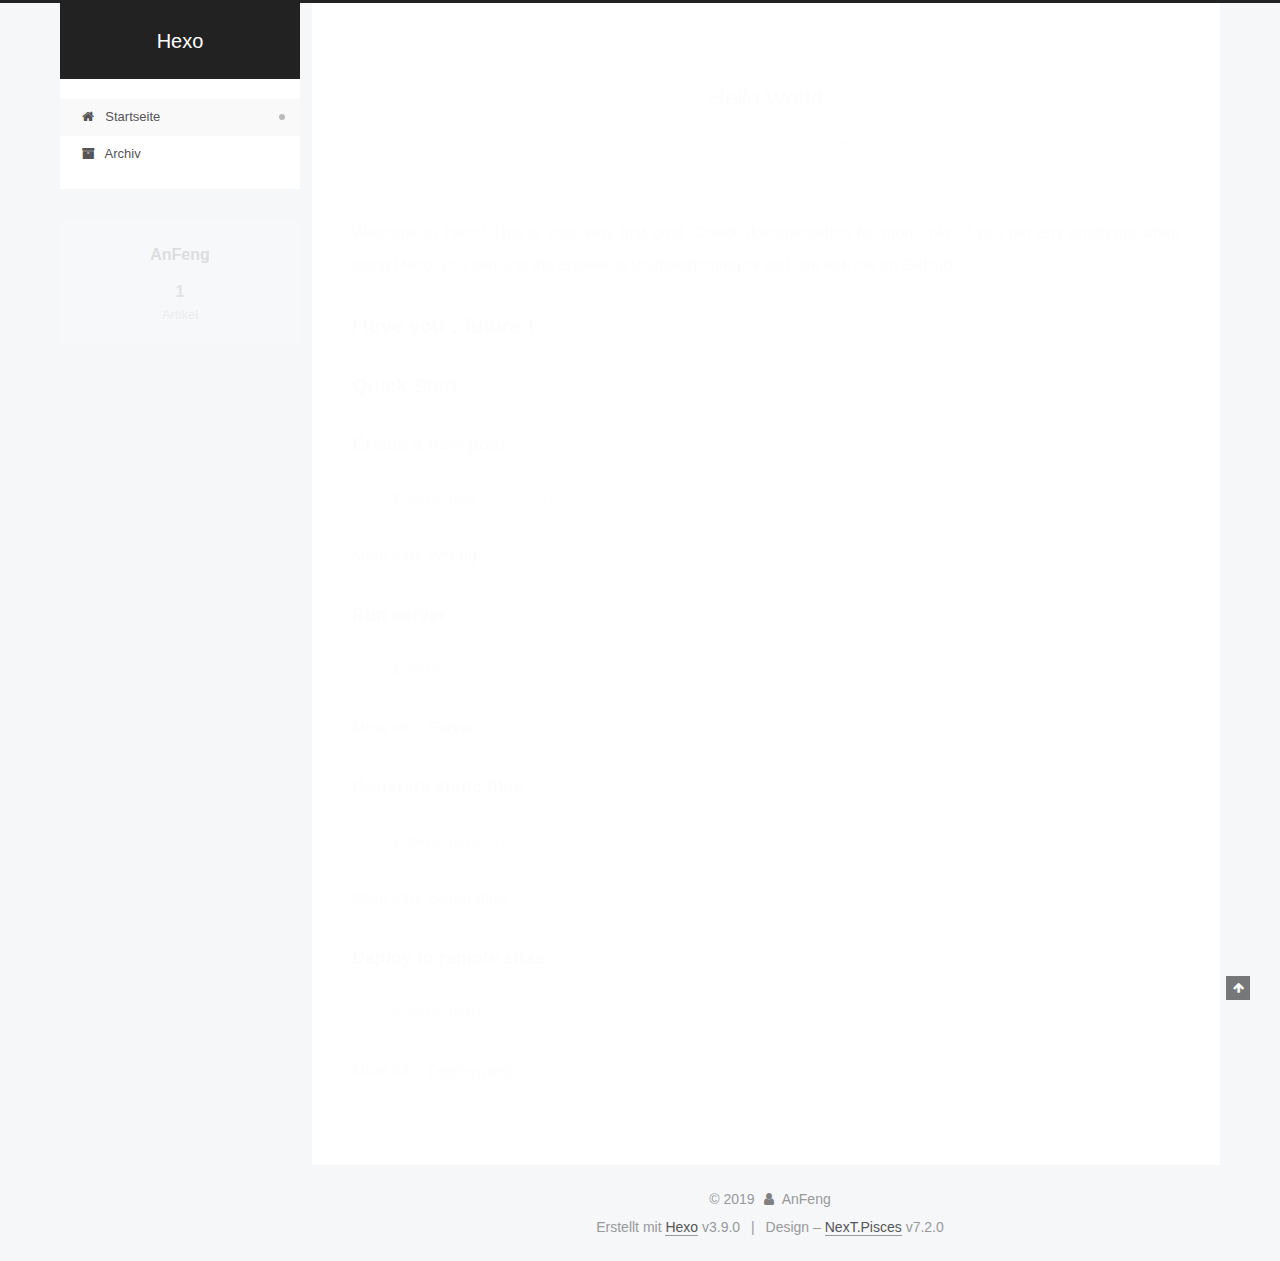
==== commit 67676ee7: "Site updated: 2019-07-16 18:58:31" ====
--- a/index.html
+++ b/index.html
@@ -14,7 +14,7 @@
   
 
 
-<html class="theme-next muse use-motion" lang>
+<html class="theme-next pisces use-motion" lang>
 <head><meta name="generator" content="Hexo 3.9.0">
   <meta charset="UTF-8">
 <meta http-equiv="X-UA-Compatible" content="IE=edge">
@@ -68,7 +68,7 @@
   var NexT = window.NexT || {};
   var CONFIG = {
     root: '/',
-    scheme: 'Muse',
+    scheme: 'Pisces',
     version: '7.2.0',
     sidebar: {"position":"left","display":"post","offset":12,"onmobile":false,"dimmer":false},
     back2top: true,
@@ -240,9 +240,6 @@
   
 
   
-    
-
-  
 
   
 </nav>
@@ -262,6 +259,9 @@
     <main id="main" class="main">
       <div class="main-inner">
         <div class="content-wrap">
+          
+            
+
           
           <div id="content" class="content">
             
@@ -533,7 +533,7 @@
 
 
 
-  <div class="theme-info">Design – <a href="https://theme-next.org" class="theme-link" rel="noopener" target="_blank">NexT.Muse</a> v7.2.0</div>
+  <div class="theme-info">Design – <a href="https://theme-next.org" class="theme-link" rel="noopener" target="_blank">NexT.Pisces</a> v7.2.0</div>
 
 
 
@@ -621,7 +621,9 @@
   
 
 
-  <script src="/js/schemes/muse.js?v=7.2.0"></script>
+  <script src="/js/affix.js?v=7.2.0"></script>
+
+  <script src="/js/schemes/pisces.js?v=7.2.0"></script>
 
 
 
--- a/css/main.css
+++ b/css/main.css
@@ -157,7 +157,7 @@
   font-size: 14px;
   line-height: 2;
   color: #555;
-  background: #fff;
+  background: #f5f7f9;
 }
 @media (max-width: 991px) {
   body {
@@ -448,30 +448,30 @@
 .header-inner {
   margin: 0 auto;
   padding: 100px 0 70px;
-  width: 700px;
+  width: calc(100% - 20px);
 }
 @media (min-width: 1200px) {
   .container .header-inner {
-    width: 800px;
+    width: 1160px;
   }
 }
 @media (min-width: 1600px) {
   .container .header-inner {
-    width: 900px;
+    width: 73%;
   }
 }
 .main-inner {
   margin: 0 auto;
-  width: 700px;
+  width: calc(100% - 20px);
 }
 @media (min-width: 1200px) {
   .container .main-inner {
-    width: 800px;
+    width: 1160px;
   }
 }
 @media (min-width: 1600px) {
   .container .main-inner {
-    width: 900px;
+    width: 73%;
   }
 }
 .footer {
@@ -480,16 +480,16 @@
 .footer-inner {
   box-sizing: border-box;
   margin: 0px auto;
-  width: 700px;
+  width: calc(100% - 20px);
 }
 @media (min-width: 1200px) {
   .container .footer-inner {
-    width: 800px;
+    width: 1160px;
   }
 }
 @media (min-width: 1600px) {
   .container .footer-inner {
-    width: 900px;
+    width: 73%;
   }
 }
 pre,
@@ -943,11 +943,11 @@
   display: inline-block;
   padding: 0 20px;
   font-size: 14px;
-  color: #fff;
-  background: #222;
-  border: 2px solid #222;
+  color: #555;
+  background: #fff;
+  border: 2px solid #555;
   text-decoration: none;
-  border-radius: 0;
+  border-radius: 2px;
   transition-property: background-color;
   transition-duration: 0.2s;
   transition-timing-function: ease-in-out;
@@ -956,8 +956,8 @@
 }
 .btn:hover {
   border-color: #222;
-  color: #222;
-  background: #fff;
+  color: #fff;
+  background: #222;
 }
 .btn +.btn {
   margin: 0 0 8px 8px;
@@ -1062,7 +1062,7 @@
   width: 24px;
   background: #222;
   font-size: 12px;
-  opacity: 1;
+  opacity: 0.6;
   color: #fff;
   cursor: pointer;
   text-align: center;
@@ -1072,7 +1072,7 @@
   transition-delay: 0s;
 }
 .back-to-top.back-to-top-on {
-  bottom: 19px;
+  bottom: 30px;
 }
 @media (max-width: 991px) {
   .back-to-top {
@@ -1127,7 +1127,7 @@
 .site-subtitle {
   margin-top: 10px;
   font-size: 13px;
-  color: #999;
+  color: #ddd;
 }
 .use-motion .brand {
   opacity: 0;
@@ -1703,21 +1703,21 @@
   display: block;
   margin: 0 auto;
   padding: 2px;
-  max-width: 96px;
+  max-width: 120px;
   height: auto;
-  border: 2px solid #333;
+  border: 1px solid #eee;
   opacity: 1;
 }
 .site-author-name {
-  margin: 5px 0 0;
+  margin: 0;
   text-align: center;
-  color: #f5f5f5;
-  font-weight: normal;
+  color: #222;
+  font-weight: 600;
 }
 .site-description {
-  margin-top: 5px;
+  margin-top: 0;
   text-align: center;
-  font-size: 14px;
+  font-size: 13px;
   color: #999;
 }
 .links-of-author {
@@ -1741,7 +1741,7 @@
   width: 4px;
   height: 4px;
   border-radius: 50%;
-  background: #678117;
+  background: #e7ff24;
 }
 .feed-link,
 .chat {
@@ -1807,7 +1807,7 @@
   color: #555;
 }
 .sidebar-nav li:hover {
-  color: #f5f5f5;
+  color: #fc6423;
 }
 .page-post-detail .sidebar-nav-toc {
   padding: 0 5px;
@@ -1816,11 +1816,11 @@
   margin-left: 10px;
 }
 .sidebar-nav .sidebar-nav-active {
-  color: #87daff;
-  border-bottom-color: #87daff;
+  color: #fc6423;
+  border-bottom-color: #fc6423;
 }
 .sidebar-nav .sidebar-nav-active:hover {
-  color: #87daff;
+  color: #fc6423;
 }
 .sidebar-panel {
   display: none;
@@ -1839,7 +1839,7 @@
 }
 .site-state-item {
   padding: 0 15px;
-  border-left: 1px solid #333;
+  border-left: 1px solid #eee;
 }
 .site-state-item:first-child {
   border-left: none;
@@ -1852,11 +1852,11 @@
   text-align: center;
   color: inherit;
   font-weight: 600;
-  font-size: 18px;
+  font-size: 16px;
 }
 .site-state-item-name {
   font-size: 13px;
-  color: inherit;
+  color: #999;
 }
 .post-toc-empty {
   font-size: 14px;
@@ -1883,12 +1883,12 @@
   transition-timing-function: ease-in-out;
   transition-delay: 0s;
   transition-property: all;
-  color: #999;
-  border-bottom-color: #555;
+  color: #666;
+  border-bottom-color: #ccc;
 }
 .post-toc ol a:hover {
-  color: #ccc;
-  border-bottom-color: #ccc;
+  color: #000;
+  border-bottom-color: #000;
 }
 .post-toc .nav-item {
   overflow: hidden;
@@ -1909,14 +1909,14 @@
   display: block;
 }
 .post-toc .nav .active > a {
-  color: #87daff;
-  border-bottom-color: #87daff;
+  color: #fc6423;
+  border-bottom-color: #fc6423;
 }
 .post-toc .nav .active-current > a {
-  color: #87daff;
+  color: #fc6423;
 }
 .post-toc .nav .active-current > a:hover {
-  color: #87daff;
+  color: #fc6423;
 }
 .footer {
   font-size: 14px;
@@ -2299,7 +2299,7 @@
   }
 }
 .page-post-detail .sidebar-toggle-line {
-  background: #87daff;
+  background: #fc6423;
 }
 .page-post-detail .comments {
   overflow: hidden;
@@ -2332,121 +2332,424 @@
 .tag-cloud a:hover {
   color: #222 !important;
 }
+.header {
+  position: relative;
+  margin: 0 auto;
+  width: calc(100% - 20px);
+}
+@media (min-width: 1200px) {
+  .header {
+    width: 1160px;
+  }
+}
+@media (min-width: 1600px) {
+  .header {
+    width: 73%;
+  }
+}
+@media (max-width: 991px) {
+  .header {
+    width: auto;
+  }
+}
+.header-inner {
+  position: absolute;
+  top: 0;
+  overflow: hidden;
+  padding: 0;
+  width: 240px;
+  background: #fff;
+  box-shadow: initial;
+  border-radius: initial;
+}
+@media (min-width: 1200px) {
+  .container .header-inner {
+    width: 240px;
+  }
+}
+@media (max-width: 991px) {
+  .header-inner {
+    position: relative;
+    width: auto;
+    border-radius: initial;
+  }
+}
+.main:before,
+.main:after {
+  content: " ";
+  display: table;
+}
+.main:after {
+  clear: both;
+}
+@media (max-width: 991px) {
+  .container .main-inner {
+    width: auto;
+  }
+}
+.content-wrap {
+  float: right;
+  box-sizing: border-box;
+  padding: 40px;
+  width: calc(100% - 252px);
+  background: #fff;
+  min-height: 700px;
+  box-shadow: initial;
+  border-radius: initial;
+}
+@media (min-width: 768px) and (max-width: 991px) {
+  .content-wrap {
+    width: 100%;
+    padding: 20px;
+    border-radius: initial;
+  }
+}
 @media (max-width: 767px) {
-  .header-inner,
-  .container .main-inner,
+  .content-wrap {
+    width: 100%;
+    padding: 20px;
+    min-height: auto;
+    border-radius: initial;
+  }
+}
+.sidebar {
+  position: static;
+  float: left;
+  margin-left: -100%;
+  width: 240px;
+  background: #f5f7f9;
+  box-shadow: none;
+}
+@media (max-width: 991px) {
+  .sidebar {
+    display: none;
+  }
+}
+.sidebar-toggle {
+  display: none;
+}
+.footer-inner {
+  padding-left: 260px;
+}
+@media (max-width: 991px) {
   .footer-inner {
     width: auto;
-  }
-}
-embed {
-  display: block;
-  margin: 0px auto 25px auto;
-}
-.custom-logo .site-meta-headline {
-  text-align: center;
-}
-.custom-logo .brand {
+    padding-left: 0 !important;
+    padding-right: 0 !important;
+  }
+}
+.sidebar-position-right .header-inner {
+  right: 0;
+}
+.sidebar-position-right .content-wrap {
+  float: left;
+}
+.sidebar-position-right .sidebar {
+  float: right;
+}
+.sidebar-position-right .footer-inner {
+  padding-left: 0;
+  padding-right: 260px;
+}
+.site-brand-wrapper {
+  position: relative;
+}
+.site-meta {
+  padding: 20px 0;
+  color: #fff;
+  background: #222;
+}
+@media (max-width: 991px) {
+  .site-meta {
+    box-shadow: 0 0 16px rgba(0,0,0,0.5);
+  }
+}
+.brand {
+  padding: 0;
   background: none;
 }
-.custom-logo .site-title {
-  margin: 10px auto 0;
-  font-size: 24px;
-  color: #222;
-}
-.custom-logo .site-title a {
-  border: none;
+.brand:hover {
+  color: #fff;
+}
+.site-subtitle {
+  margin: 10px 10px 0;
+  font-weight: initial;
 }
 .custom-logo-image {
-  margin: 0 auto;
-  padding: 5px;
-  max-width: 150px;
-  background: #fff;
-}
-@media (max-width: 767px) {
+  margin-top: 20px;
+}
+@media (max-width: 991px) {
+  .custom-logo-image {
+    display: none;
+  }
+}
+.site-search form {
+  display: none;
+}
+.site-nav {
+  border-top: none;
+}
+@media (min-width: 768px) and (max-width: 991px) {
   .site-nav {
-    position: absolute;
-    left: 0;
-    top: 52px;
-    margin: 0;
-    width: 100%;
-    padding: 0;
-    background: #fff;
-    border-bottom: 1px solid #ddd;
-    z-index: 1030;
-  }
-}
-@media (max-width: 767px) {
-  .menu {
-    text-align: left;
+    display: none !important;
+  }
+}
+@media (min-width: 768px) and (max-width: 991px) {
+  .site-nav-on {
+    display: block !important;
   }
 }
 .menu-item-active a,
 .menu .menu-item a:hover,
 .menu .menu-item span.exturl:hover {
-  border-bottom-color: #222 !important;
-  color: #222;
-}
-@media (max-width: 767px) {
-  .menu-item-active a,
-  .menu .menu-item a:hover,
-  .menu .menu-item span.exturl:hover {
-    border-bottom: 1px dotted #ddd !important;
-  }
-}
-@media (max-width: 767px) {
-  .menu .menu-item {
-    display: block;
-    margin: 0 10px;
-    vertical-align: top;
-  }
-}
-.menu .menu-item .badge {
-  display: inline-block;
-  padding: 1px 4px;
-  margin-left: 5px;
-  font-weight: 700;
-  line-height: 1;
-  text-align: center;
-  white-space: nowrap;
-  background-color: #eee;
-}
-@media (max-width: 767px) {
-  .menu .menu-item .badge {
-    float: right;
-    margin: 0.35em 0 0 0;
-  }
-}
-@media (max-width: 767px) {
-  .menu .menu-item br {
-    display: none;
-  }
-}
-@media (max-width: 767px) {
-  .menu .menu-item a,
-  .menu .menu-item span.exturl {
-    padding: 5px 10px;
-  }
+  background: #f9f9f9;
+  border-bottom-color: #fff;
+}
+.menu-item-active a:after,
+.menu .menu-item a:hover:after,
+.menu .menu-item span.exturl:hover:after {
+  content: " ";
+  position: absolute;
+  top: 50%;
+  margin-top: -3px;
+  right: 15px;
+  width: 6px;
+  height: 6px;
+  background-color: #bbb;
+  border-radius: 50%;
+}
+.menu .menu-item {
+  display: block;
+  margin: 0;
+}
+.menu .menu-item a,
+.menu .menu-item span.exturl {
+  position: relative;
+  box-sizing: border-box;
+  padding: 5px 20px;
+  text-align: left;
+  line-height: inherit;
+  transition-property: background-color;
+  transition-duration: 0.2s;
+  transition-timing-function: ease-in-out;
+  transition-delay: 0s;
 }
 @media (hover: none) {
   .menu .menu-item a:hover,
   .menu .menu-item span.exturl:hover {
-    border-bottom-color: transparent !important;
-  }
+    background: none;
+  }
+}
+.menu .menu-item .badge {
+  display: inline-block;
+  padding: 2px 5px;
+  font-weight: 700;
+  line-height: 1;
+  color: #fff;
+  text-align: center;
+  white-space: nowrap;
+  vertical-align: middle;
+  background-color: #ccc;
+  border-radius: 10px;
+  float: right;
+  margin: 0.35em 0 0 0;
+  text-shadow: 1px 1px 0px rgba(0,0,0,0.1);
+}
+.menu .menu-item br {
+  display: none;
+}
+.btn-bar {
+  background-color: #fff;
+}
+.site-nav-toggle {
+  left: 20px;
+  top: 50%;
+  transform: translateY(-50%);
 }
 @media (min-width: 768px) and (max-width: 991px) {
-  .menu .menu-item .fa {
-    width: 100%;
-  }
-}
-@media (min-width: 992px) {
-  .menu .menu-item .fa {
-    width: 100%;
-  }
-}
-.site-search form {
+  .site-nav-toggle {
+    display: block;
+  }
+}
+.sub-menu {
+  margin: 0;
+  padding: 6px 0;
+  background: #fff !important;
+  border-bottom: 1px solid #ddd;
+}
+.sub-menu .menu-item {
+  display: inline-block !important;
+}
+.sub-menu .menu-item a,
+.sub-menu .menu-item span.exturl {
+  padding: initial !important;
+  margin: 5px 10px;
+}
+.sub-menu .menu-item a:hover,
+.sub-menu .menu-item span.exturl:hover {
+  background: initial !important;
+  color: #fc6423;
+}
+.sub-menu .menu-item-active a {
+  background: #fff !important;
+  color: #fc6423;
+  border-bottom-color: #fc6423;
+}
+.sub-menu .menu-item-active a:hover {
+  background: #fff !important;
+  border-bottom-color: #fc6423;
+}
+.sub-menu .menu-item-active a:after {
+  content: initial;
+}
+.use-motion .sidebar .motion-element {
+  opacity: 1;
+}
+.sidebar {
+  right: auto;
+  bottom: auto;
+  -webkit-transform: none;
+}
+.sidebar a,
+.sidebar span.exturl {
+  color: #555;
+}
+.sidebar a:hover,
+.sidebar span.exturl:hover {
+  color: #222;
+  border-bottom-color: #222;
+}
+.sidebar-inner {
+  box-sizing: border-box;
+  width: 240px;
+  color: #555;
+  background: #fff;
+  box-shadow: initial;
+  border-radius: initial;
+  opacity: 0;
+}
+.sidebar-inner.affix {
+  position: fixed;
+  top: 12px;
+}
+.sidebar-inner.affix-bottom {
+  position: absolute;
+}
+.site-overview {
+  text-align: left;
+}
+.site-author:before,
+.site-author:after {
+  content: " ";
+  display: table;
+}
+.site-author:after {
+  clear: both;
+}
+.site-state-item {
+  padding: 0 10px;
+}
+.feed-link,
+.chat {
+  border-top: 1px dotted #ccc;
+  border-bottom: 1px dotted #ccc;
+  text-align: center;
+}
+.feed-link a,
+.chat a {
+  display: block;
+  color: #fc6423;
+  border: none !important;
+}
+.feed-link a:hover,
+.chat a:hover {
+  background: none;
+  color: #e34603;
+}
+.feed-link a:hover i,
+.chat a:hover i {
+  color: #e34603;
+}
+.links-of-author {
+  display: flex;
+  flex-wrap: wrap;
+  justify-content: center;
+}
+.links-of-author span.exturl {
+  font-size: 13px;
+}
+.links-of-author-item {
+  margin: 5px 0 0;
+  width: 50%;
+}
+.links-of-author-item a,
+.links-of-author-item span.exturl {
+  max-width: 216px;
+  box-sizing: border-box;
+  display: inline-block;
+  margin-right: 0;
+  margin-bottom: 0;
+  padding: 0 5px;
+  overflow: hidden;
+  white-space: nowrap;
+  text-overflow: ellipsis;
+}
+.links-of-author-item a:before,
+.links-of-author-item span.exturl:before {
   display: none;
 }
+.links-of-author-item a,
+.links-of-author-item span.exturl {
+  border-bottom: none;
+  text-decoration: underline;
+}
+.links-of-author-item a,
+.links-of-author-item span.exturl {
+  display: block;
+  text-decoration: none;
+}
+.links-of-author-item a:hover,
+.links-of-author-item span.exturl:hover {
+  border-radius: 4px;
+  background: #eee;
+}
+.links-of-author-item .fa {
+  margin-right: 2px;
+  font-size: 16px;
+}
+.links-of-author-item .fa-globe {
+  font-size: 15px;
+}
+.links-of-blogroll {
+  text-align: center;
+  padding: 3px 0 0;
+}
+.links-of-blogroll-item {
+  padding: 0;
+}
+.links-of-blogroll-inline:before,
+.links-of-blogroll-inline:after {
+  content: " ";
+  display: table;
+}
+.links-of-blogroll-inline:after {
+  clear: both;
+}
 .links-of-blogroll-inline .links-of-blogroll-item {
-  display: inline-block;
-}
+  margin: 5px 0 0;
+  width: 50%;
+  display: inline-block;
+  width: unset;
+}
+.links-of-blogroll-inline .links-of-blogroll-item a,
+.links-of-blogroll-inline .links-of-blogroll-item span.exturl {
+  max-width: 216px;
+  box-sizing: border-box;
+  display: inline-block;
+  margin-right: 0;
+  margin-bottom: 0;
+  padding: 0 5px;
+  overflow: hidden;
+  white-space: nowrap;
+  text-overflow: ellipsis;
+}
